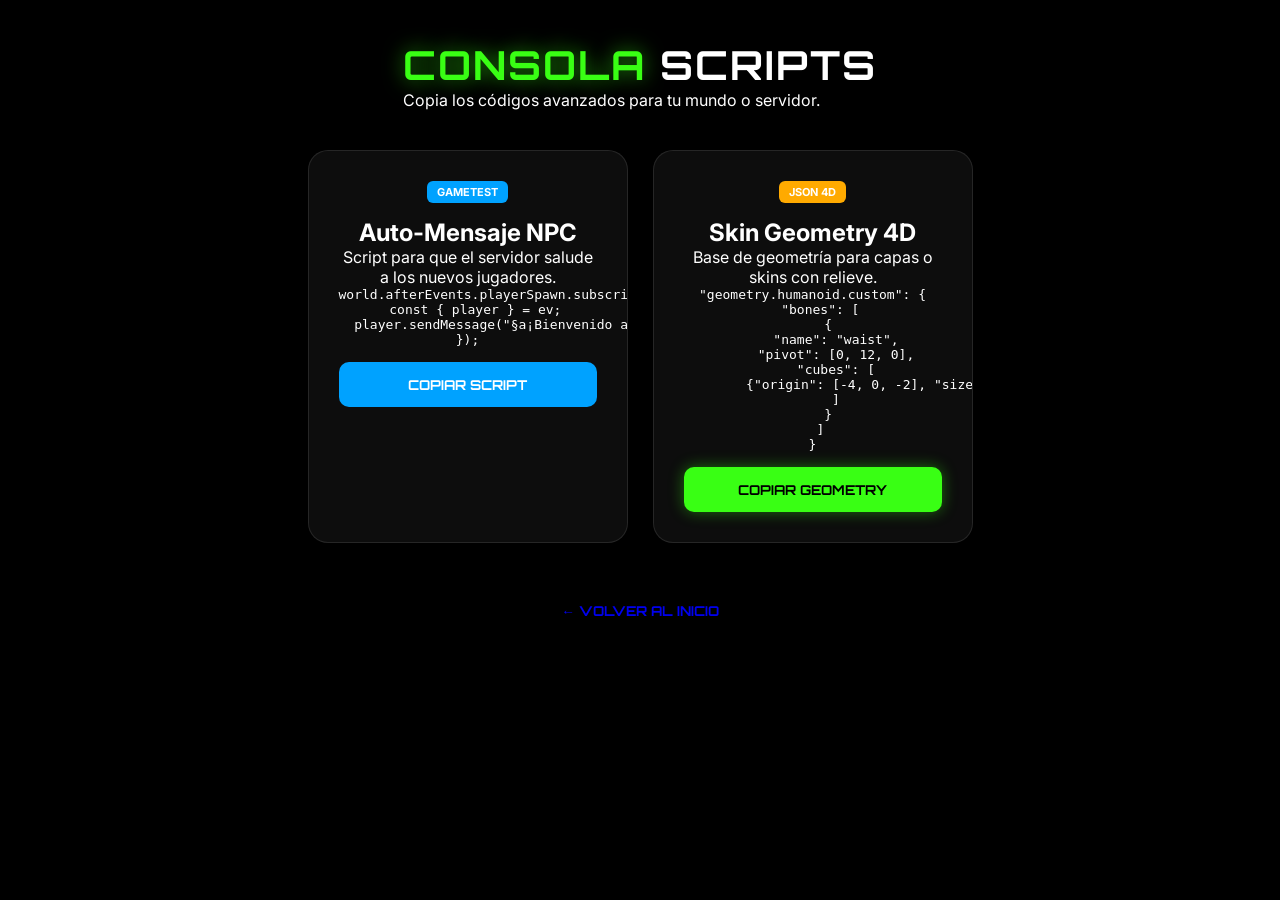
==== funciones.html @ 364c9b4d "Minecraft-advanced" ====
<!DOCTYPE html>
<html lang="es">
<head>
    <meta charset="UTF-8">
    <meta name="viewport" content="width=device-width, initial-scale=1.0">
    <title>Consola de Funciones | MC Advanced</title>
    <link rel="stylesheet" href="style.css">
</head>
<body>
    <div class="creeper-bg"></div>

    <header>
        <h1 class="neon-text">CONSOLA <span class="white">SCRIPTS</span></h1>
        <p>Copia los códigos avanzados para tu mundo o servidor.</p>
    </header>

    <main class="container">
        
        <section class="card">
            <div class="badge" style="background: #00a2ff;">GAMETEST</div>
            <h2>Auto-Mensaje NPC</h2>
            <p>Script para que el servidor salude a los nuevos jugadores.</p>
            <div class="code-box">
<pre id="code1">
world.afterEvents.playerSpawn.subscribe((ev) => {
  const { player } = ev;
  player.sendMessage("§a¡Bienvenido a MC Advanced!");
});
</pre>
            </div>
            <button class="btn btn-blue" onclick="copiarCodigo(document.getElementById('code1').innerText)">COPIAR SCRIPT</button>
        </section>

        <section class="card">
            <div class="badge" style="background: #ffaa00;">JSON 4D</div>
            <h2>Skin Geometry 4D</h2>
            <p>Base de geometría para capas o skins con relieve.</p>
            <div class="code-box">
<pre id="code2">
"geometry.humanoid.custom": {
  "bones": [
    {
      "name": "waist",
      "pivot": [0, 12, 0],
      "cubes": [
        {"origin": [-4, 0, -2], "size": [8, 12, 4], "uv": [16, 16]}
      ]
    }
  ]
}
</pre>
            </div>
            <button class="btn btn-green" onclick="copiarCodigo(document.getElementById('code2').innerText)">COPIAR GEOMETRY</button>
        </section>

        <div style="width: 100%; text-align: center; margin-top: 20px;">
            <a href="index.html" class="btn btn-dark" style="width: 200px; margin: 0 auto;">← VOLVER AL INICIO</a>
        </div>

    </main>

    <script src="script.js"></script>
</body>
</html>
---- style.css ----
/* Importar fuentes gamer y modernas */
@import url('https://fonts.googleapis.com/css2?family=Orbitron:wght@400;700&family=Inter:wght@300;400;700&display=swap');

/* Configuración General */
* { margin: 0; padding: 0; box-sizing: border-box; }

body {
    background-color: #000;
    color: #fff;
    font-family: 'Inter', sans-serif;
    display: flex;
    flex-direction: column;
    align-items: center;
    min-height: 100vh;
    overflow-x: hidden;
}

/* Fondo de Minecraft Épico */
.creeper-bg {
    position: fixed;
    top: 0;
    left: 0;
    width: 100%;
    height: 100%;
    /* Degradado oscuro para resaltar el contenido */
    background: linear-gradient(rgba(0,0,0,0.85), rgba(0,0,0,0.85)), 
                url('https://wallpaperaccess.com/full/1512411.jpg');
    background-size: cover;
    background-position: center;
    z-index: -1;
}

/* Textos Neón */
.neon-text {
    font-family: 'Orbitron', sans-serif;
    color: #39FF14;
    font-size: 2.5rem;
    text-shadow: 0 0 20px rgba(57, 255, 20, 0.6);
    margin-top: 40px;
    letter-spacing: 2px;
}
.white { color: #fff; text-shadow: none; }

.subtitle {
    font-size: 0.9rem;
    color: #888;
    margin-bottom: 20px;
    text-transform: uppercase;
    letter-spacing: 3px;
}

/* Contenedor de Tarjetas con Efecto Cristal */
.container {
    display: flex;
    gap: 25px;
    padding: 40px;
    flex-wrap: wrap;
    justify-content: center;
    max-width: 1200px;
}

.card {
    background: rgba(255, 255, 255, 0.05); /* Efecto cristal */
    backdrop-filter: blur(12px);
    -webkit-backdrop-filter: blur(12px);
    border: 1px solid rgba(255, 255, 255, 0.1);
    padding: 30px;
    border-radius: 20px;
    width: 320px;
    text-align: center;
    transition: all 0.4s cubic-bezier(0.175, 0.885, 0.32, 1.275);
    position: relative;
    overflow: hidden;
}

.card:hover {
    transform: translateY(-12px);
    border-color: #39FF14;
    box-shadow: 0 15px 30px rgba(57, 255, 20, 0.15);
}

/* Botones */
.btn {
    display: block;
    width: 100%;
    padding: 14px;
    margin-top: 15px;
    border-radius: 10px;
    text-decoration: none;
    font-weight: bold;
    font-family: 'Orbitron', sans-serif;
    font-size: 0.85rem;
    cursor: pointer;
    border: none;
    transition: 0.3s ease;
}

.btn-green { background: #39FF14; color: #000; box-shadow: 0 0 15px rgba(57, 255, 20, 0.4); }
.btn-blue { background: #00a2ff; color: #fff; }
.btn-cyan { background: #00f2ff; color: #000; }
.btn-outline { border: 2px solid rgba(255,255,255,0.2); color: #fff; background: transparent; }

.btn:hover { 
    filter: brightness(1.2); 
    transform: scale(1.03);
}

/* Badges y Detalles */
.badge {
    background: #ff4444;
    font-size: 11px;
    padding: 4px 10px;
    border-radius: 6px;
    width: fit-content;
    margin: 0 auto 15px;
    font-weight: bold;
}

.blue { background: #007bff; }

.card-icon {
    font-size: 2.5rem;
    margin-bottom: 15px;
    display: block;
}

/* Footer */
footer {
    margin-top: auto;
    padding: 30px;
    color: #555;
    font-size: 0.8rem;
}

/* Animación de pulso para el botón principal */
.pulse {
    animation: pulse-animation 2s infinite;
}

@keyframes pulse-animation {
    0% { box-shadow: 0 0 0 0 rgba(57, 255, 20, 0.5); }
    70% { box-shadow: 0 0 0 15px rgba(57, 255, 20, 0); }
    100% { box-shadow: 0 0 0 0 rgba(57, 255, 20, 0); }
}

/* Ajustes para Celulares */
@media (max-width: 600px) {
    .container { padding: 20px; }
    .card { width: 100%; }
    .neon-text { font-size: 1.8rem; }
}
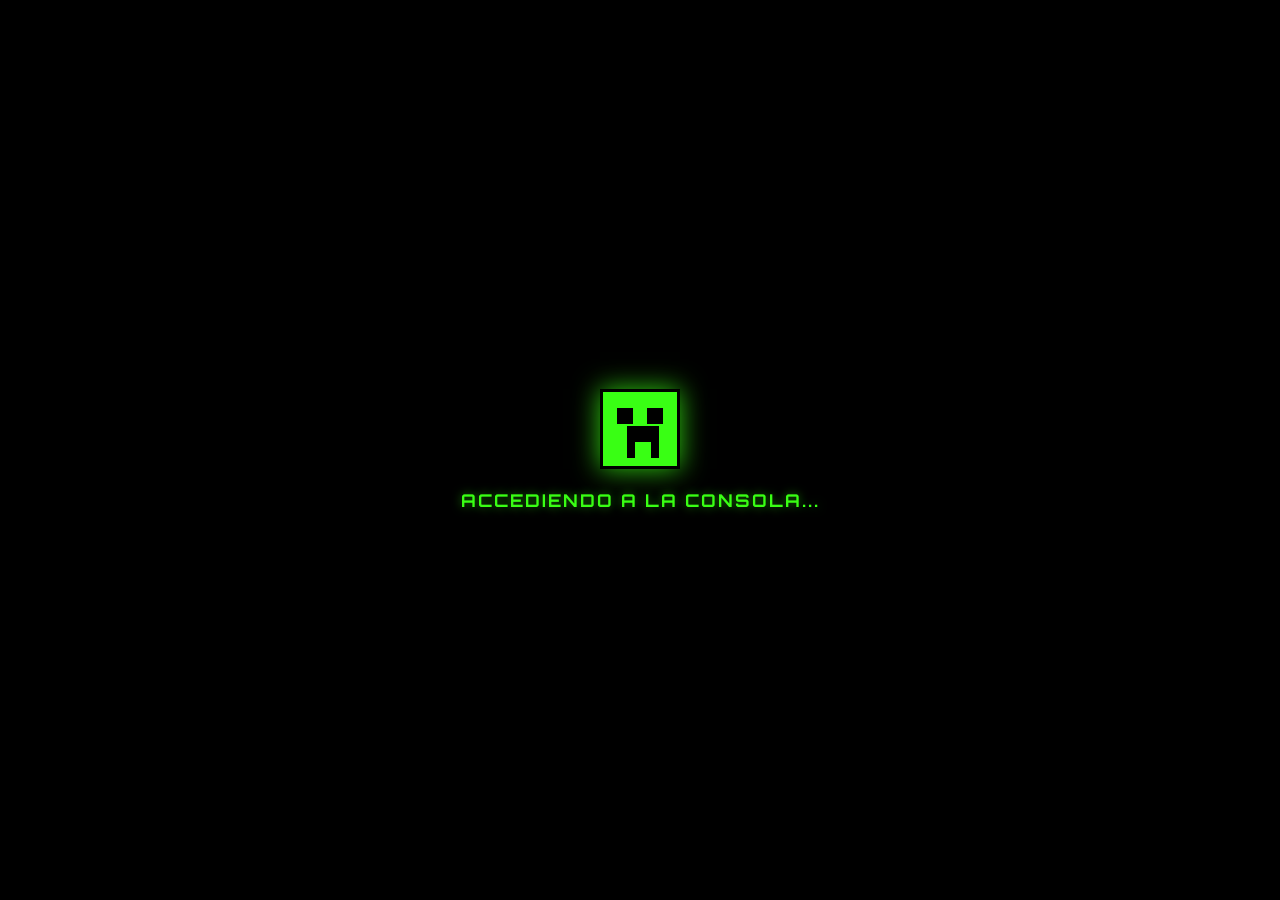
==== commit 796b6438: "Minecraft-advanced" ====
--- a/funciones.html
+++ b/funciones.html
@@ -5,23 +5,36 @@
     <meta name="viewport" content="width=device-width, initial-scale=1.0">
     <title>Consola de Funciones | MC Advanced</title>
     <link rel="stylesheet" href="style.css">
+    <link href="https://fonts.googleapis.com/css2?family=Orbitron:wght@400;700&family=Inter:wght@300;400;700&display=swap" rel="stylesheet">
 </head>
 <body>
+    <div id="loader">
+        <div class="creeper-head">
+            <div class="eye left"></div>
+            <div class="eye right"></div>
+            <div class="mouth"></div>
+        </div>
+        <h1 class="loader-text">ACCEDIENDO A LA CONSOLA...</h1>
+    </div>
+
     <div class="creeper-bg"></div>
 
     <header>
-        <h1 class="neon-text">CONSOLA <span class="white">SCRIPTS</span></h1>
-        <p>Copia los códigos avanzados para tu mundo o servidor.</p>
+        <div class="logo-container">
+            <h1 class="neon-text">CONSOLA <span class="white">SCRIPTS</span></h1>
+            <p class="subtitle">Base de datos avanzada para Desarrolladores</p>
+        </div>
     </header>
 
     <main class="container">
         
-        <section class="card">
-            <div class="badge" style="background: #00a2ff;">GAMETEST</div>
+        <section class="card glass-effect">
+            <div class="badge" style="background: #00a2ff; box-shadow: 0 0 10px #00a2ff;">GAMETEST</div>
+            <div class="card-icon">📜</div>
             <h2>Auto-Mensaje NPC</h2>
             <p>Script para que el servidor salude a los nuevos jugadores.</p>
-            <div class="code-box">
-<pre id="code1">
+            <div class="code-box" style="background: rgba(0,0,0,0.6); padding: 15px; border-radius: 10px; margin: 15px 0; border: 1px solid #00a2ff;">
+<pre id="code1" style="font-size: 0.8rem; color: #00f2ff; text-align: left; overflow-x: auto;">
 world.afterEvents.playerSpawn.subscribe((ev) => {
   const { player } = ev;
   player.sendMessage("§a¡Bienvenido a MC Advanced!");
@@ -31,12 +44,13 @@
             <button class="btn btn-blue" onclick="copiarCodigo(document.getElementById('code1').innerText)">COPIAR SCRIPT</button>
         </section>
 
-        <section class="card">
-            <div class="badge" style="background: #ffaa00;">JSON 4D</div>
+        <section class="card glass-effect">
+            <div class="badge" style="background: #ffaa00; box-shadow: 0 0 10px #ffaa00;">JSON 4D</div>
+            <div class="card-icon">💎</div>
             <h2>Skin Geometry 4D</h2>
             <p>Base de geometría para capas o skins con relieve.</p>
-            <div class="code-box">
-<pre id="code2">
+            <div class="code-box" style="background: rgba(0,0,0,0.6); padding: 15px; border-radius: 10px; margin: 15px 0; border: 1px solid #ffaa00;">
+<pre id="code2" style="font-size: 0.8rem; color: #ffaa00; text-align: left; overflow-x: auto;">
 "geometry.humanoid.custom": {
   "bones": [
     {
@@ -53,12 +67,16 @@
             <button class="btn btn-green" onclick="copiarCodigo(document.getElementById('code2').innerText)">COPIAR GEOMETRY</button>
         </section>
 
-        <div style="width: 100%; text-align: center; margin-top: 20px;">
-            <a href="index.html" class="btn btn-dark" style="width: 200px; margin: 0 auto;">← VOLVER AL INICIO</a>
+        <div style="width: 100%; text-align: center; margin-top: 30px; margin-bottom: 50px;">
+            <a href="index.html" class="btn btn-outline" style="max-width: 250px; margin: 0 auto; display: inline-block;">← VOLVER AL INICIO</a>
         </div>
 
     </main>
 
+    <footer style="text-align: center; padding: 20px; color: #555;">
+        <p>&copy; 2026 MC Advanced | Terminal de Scripts</p>
+    </footer>
+
     <script src="script.js"></script>
 </body>
 </html>
--- a/style.css
+++ b/style.css
@@ -1,8 +1,16 @@
+/* =========================================
+   MC ADVANCED - ESTILOS OFICIALES
+   ========================================= */
+
 /* Importar fuentes gamer y modernas */
 @import url('https://fonts.googleapis.com/css2?family=Orbitron:wght@400;700&family=Inter:wght@300;400;700&display=swap');
 
 /* Configuración General */
-* { margin: 0; padding: 0; box-sizing: border-box; }
+* { 
+    margin: 0; 
+    padding: 0; 
+    box-sizing: border-box; 
+}
 
 body {
     background-color: #000;
@@ -15,19 +23,65 @@
     overflow-x: hidden;
 }
 
-/* Fondo de Minecraft Épico */
+/* Fondo de Minecraft con desenfoque */
 .creeper-bg {
     position: fixed;
     top: 0;
     left: 0;
     width: 100%;
     height: 100%;
-    /* Degradado oscuro para resaltar el contenido */
     background: linear-gradient(rgba(0,0,0,0.85), rgba(0,0,0,0.85)), 
                 url('https://wallpaperaccess.com/full/1512411.jpg');
     background-size: cover;
     background-position: center;
     z-index: -1;
+}
+
+/* Pantalla de Carga (Intro) */
+#loader {
+    position: fixed;
+    top: 0;
+    left: 0;
+    width: 100%;
+    height: 100%;
+    background: #000;
+    display: flex;
+    flex-direction: column;
+    justify-content: center;
+    align-items: center;
+    z-index: 10000;
+    transition: opacity 0.8s ease;
+}
+
+.creeper-head {
+    width: 80px;
+    height: 80px;
+    background: #39FF14;
+    position: relative;
+    box-shadow: 0 0 25px rgba(57, 255, 20, 0.8);
+    margin-bottom: 20px;
+    border: 3px solid #000;
+}
+
+.eye { width: 16px; height: 16px; background: #000; position: absolute; top: 16px; }
+.left { left: 14px; }
+.right { right: 14px; }
+.mouth { 
+    width: 32px; 
+    height: 32px; 
+    background: #000; 
+    position: absolute; 
+    bottom: 8px; 
+    left: 24px; 
+    clip-path: polygon(0% 0%, 100% 0%, 100% 100%, 75% 100%, 75% 50%, 25% 50%, 25% 100%, 0% 100%);
+}
+
+.loader-text {
+    font-family: 'Orbitron', sans-serif;
+    color: #39FF14;
+    font-size: 1.1rem;
+    letter-spacing: 2px;
+    text-shadow: 0 0 10px rgba(57, 255, 20, 0.5);
 }
 
 /* Textos Neón */
@@ -38,6 +92,7 @@
     text-shadow: 0 0 20px rgba(57, 255, 20, 0.6);
     margin-top: 40px;
     letter-spacing: 2px;
+    text-align: center;
 }
 .white { color: #fff; text-shadow: none; }
 
@@ -47,9 +102,10 @@
     margin-bottom: 20px;
     text-transform: uppercase;
     letter-spacing: 3px;
+    text-align: center;
 }
 
-/* Contenedor de Tarjetas con Efecto Cristal */
+/* Tarjetas Estilo Cristal (Glassmorphism) */
 .container {
     display: flex;
     gap: 25px;
@@ -60,7 +116,7 @@
 }
 
 .card {
-    background: rgba(255, 255, 255, 0.05); /* Efecto cristal */
+    background: rgba(255, 255, 255, 0.05);
     backdrop-filter: blur(12px);
     -webkit-backdrop-filter: blur(12px);
     border: 1px solid rgba(255, 255, 255, 0.1);
@@ -68,84 +124,68 @@
     border-radius: 20px;
     width: 320px;
     text-align: center;
-    transition: all 0.4s cubic-bezier(0.175, 0.885, 0.32, 1.275);
-    position: relative;
-    overflow: hidden;
+    transition: 0.4s ease;
 }
 
 .card:hover {
-    transform: translateY(-12px);
+    transform: translateY(-10px);
     border-color: #39FF14;
-    box-shadow: 0 15px 30px rgba(57, 255, 20, 0.15);
+    box-shadow: 0 10px 30px rgba(57, 255, 20, 0.2);
 }
 
-/* Botones */
+/* Botones con estilo Minecraft */
 .btn {
     display: block;
     width: 100%;
     padding: 14px;
     margin-top: 15px;
-    border-radius: 10px;
+    border-radius: 8px;
     text-decoration: none;
     font-weight: bold;
     font-family: 'Orbitron', sans-serif;
-    font-size: 0.85rem;
+    font-size: 0.8rem;
     cursor: pointer;
     border: none;
-    transition: 0.3s ease;
+    transition: 0.3s;
 }
 
-.btn-green { background: #39FF14; color: #000; box-shadow: 0 0 15px rgba(57, 255, 20, 0.4); }
+.btn-green { background: #39FF14; color: #000; box-shadow: 0 4px 0 #28cc00; }
+.btn-green:active { transform: translateY(4px); box-shadow: none; }
+
 .btn-blue { background: #00a2ff; color: #fff; }
 .btn-cyan { background: #00f2ff; color: #000; }
 .btn-outline { border: 2px solid rgba(255,255,255,0.2); color: #fff; background: transparent; }
 
-.btn:hover { 
-    filter: brightness(1.2); 
-    transform: scale(1.03);
+/* Sección de Comentarios */
+.comment-section {
+    max-width: 450px;
+    margin-top: 20px;
+    border: 1px dashed #39FF14;
 }
 
-/* Badges y Detalles */
-.badge {
-    background: #ff4444;
-    font-size: 11px;
-    padding: 4px 10px;
-    border-radius: 6px;
-    width: fit-content;
-    margin: 0 auto 15px;
-    font-weight: bold;
+.comment-box textarea {
+    width: 100%;
+    height: 100px;
+    background: rgba(0, 0, 0, 0.5);
+    border: 1px solid rgba(255, 255, 255, 0.1);
+    border-radius: 10px;
+    padding: 10px;
+    color: #fff;
+    margin-top: 15px;
+    font-family: 'Inter', sans-serif;
+    resize: none;
 }
 
-.blue { background: #007bff; }
-
-.card-icon {
-    font-size: 2.5rem;
-    margin-bottom: 15px;
-    display: block;
-}
-
-/* Footer */
-footer {
-    margin-top: auto;
-    padding: 30px;
-    color: #555;
-    font-size: 0.8rem;
-}
-
-/* Animación de pulso para el botón principal */
-.pulse {
-    animation: pulse-animation 2s infinite;
-}
-
+/* Animaciones */
+.pulse { animation: pulse-animation 2s infinite; }
 @keyframes pulse-animation {
-    0% { box-shadow: 0 0 0 0 rgba(57, 255, 20, 0.5); }
+    0% { box-shadow: 0 0 0 0 rgba(57, 255, 20, 0.6); }
     70% { box-shadow: 0 0 0 15px rgba(57, 255, 20, 0); }
     100% { box-shadow: 0 0 0 0 rgba(57, 255, 20, 0); }
 }
 
-/* Ajustes para Celulares */
+/* Adaptación para celulares */
 @media (max-width: 600px) {
-    .container { padding: 20px; }
-    .card { width: 100%; }
     .neon-text { font-size: 1.8rem; }
+    .card { width: 90%; }
 }
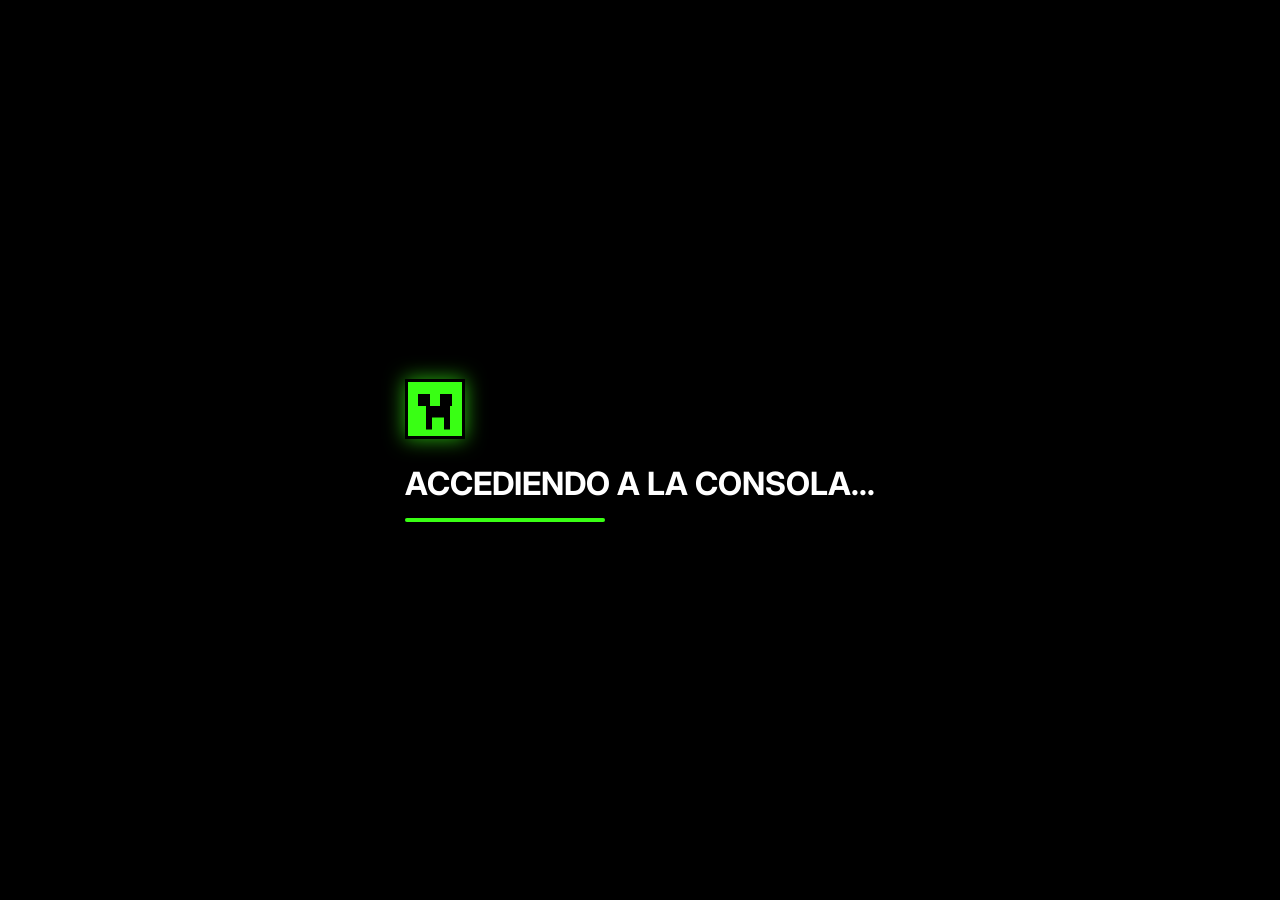
==== commit a5786dba: "Minecraft-advanced" ====
--- a/funciones.html
+++ b/funciones.html
@@ -3,18 +3,21 @@
 <head>
     <meta charset="UTF-8">
     <meta name="viewport" content="width=device-width, initial-scale=1.0">
-    <title>Consola de Funciones | MC Advanced</title>
+    <title>Consola de Scripts | MC Advanced</title>
     <link rel="stylesheet" href="style.css">
     <link href="https://fonts.googleapis.com/css2?family=Orbitron:wght@400;700&family=Inter:wght@300;400;700&display=swap" rel="stylesheet">
 </head>
 <body>
     <div id="loader">
-        <div class="creeper-head">
-            <div class="eye left"></div>
-            <div class="eye right"></div>
-            <div class="mouth"></div>
+        <div class="creeper-container">
+            <div class="creeper-head">
+                <div class="eye left"></div>
+                <div class="eye right"></div>
+                <div class="mouth"></div>
+            </div>
+            <h1 class="loader-text">ACCEDIENDO A LA CONSOLA...</h1>
+            <div class="load-bar"><div class="progress"></div></div>
         </div>
-        <h1 class="loader-text">ACCEDIENDO A LA CONSOLA...</h1>
     </div>
 
     <div class="creeper-bg"></div>
@@ -22,7 +25,10 @@
     <header>
         <div class="logo-container">
             <h1 class="neon-text">CONSOLA <span class="white">SCRIPTS</span></h1>
-            <p class="subtitle">Base de datos avanzada para Desarrolladores</p>
+            <p class="subtitle">Base de datos técnica v1.26.10.4</p>
+            <div class="status-bar">
+                <span class="status-dot"></span> MODO DESARROLLADOR ACTIVO
+            </div>
         </div>
     </header>
 
@@ -33,8 +39,8 @@
             <div class="card-icon">📜</div>
             <h2>Auto-Mensaje NPC</h2>
             <p>Script para que el servidor salude a los nuevos jugadores.</p>
-            <div class="code-box" style="background: rgba(0,0,0,0.6); padding: 15px; border-radius: 10px; margin: 15px 0; border: 1px solid #00a2ff;">
-<pre id="code1" style="font-size: 0.8rem; color: #00f2ff; text-align: left; overflow-x: auto;">
+            <div class="code-box">
+<pre id="code1">
 world.afterEvents.playerSpawn.subscribe((ev) => {
   const { player } = ev;
   player.sendMessage("§a¡Bienvenido a MC Advanced!");
@@ -49,8 +55,8 @@
             <div class="card-icon">💎</div>
             <h2>Skin Geometry 4D</h2>
             <p>Base de geometría para capas o skins con relieve.</p>
-            <div class="code-box" style="background: rgba(0,0,0,0.6); padding: 15px; border-radius: 10px; margin: 15px 0; border: 1px solid #ffaa00;">
-<pre id="code2" style="font-size: 0.8rem; color: #ffaa00; text-align: left; overflow-x: auto;">
+            <div class="code-box">
+<pre id="code2">
 "geometry.humanoid.custom": {
   "bones": [
     {
@@ -67,14 +73,27 @@
             <button class="btn btn-green" onclick="copiarCodigo(document.getElementById('code2').innerText)">COPIAR GEOMETRY</button>
         </section>
 
-        <div style="width: 100%; text-align: center; margin-top: 30px; margin-bottom: 50px;">
+        <section class="card glass-effect">
+            <div class="badge" style="background: #39FF14; color: #000;">PERFORMANCE</div>
+            <div class="card-icon">⚡</div>
+            <h2>Clear Lag Básico</h2>
+            <p>Comando para limpiar entidades sueltas y reducir el lag.</p>
+            <div class="code-box">
+<pre id="code3">
+/kill @e[type=item]
+</pre>
+            </div>
+            <button class="btn btn-cyan" onclick="copiarCodigo(document.getElementById('code3').innerText)">COPIAR COMANDO</button>
+        </section>
+
+        <div style="grid-column: 1 / -1; text-align: center; margin: 40px 0;">
             <a href="index.html" class="btn btn-outline" style="max-width: 250px; margin: 0 auto; display: inline-block;">← VOLVER AL INICIO</a>
         </div>
 
     </main>
 
-    <footer style="text-align: center; padding: 20px; color: #555;">
-        <p>&copy; 2026 MC Advanced | Terminal de Scripts</p>
+    <footer>
+        <p>&copy; 2026 MC Advanced | <span class="white">Terminal de Desarrollo</span></p>
     </footer>
 
     <script src="script.js"></script>
--- a/style.css
+++ b/style.css
@@ -1,8 +1,7 @@
 /* =========================================
-   MC ADVANCED - ESTILOS OFICIALES
+   MC ADVANCED - ESTILOS PRO (v2.0)
    ========================================= */
 
-/* Importar fuentes gamer y modernas */
 @import url('https://fonts.googleapis.com/css2?family=Orbitron:wght@400;700&family=Inter:wght@300;400;700&display=swap');
 
 /* Configuración General */
@@ -23,123 +22,132 @@
     overflow-x: hidden;
 }
 
-/* Fondo de Minecraft con desenfoque */
+/* Fondo con Parallax */
 .creeper-bg {
     position: fixed;
     top: 0;
     left: 0;
     width: 100%;
     height: 100%;
-    background: linear-gradient(rgba(0,0,0,0.85), rgba(0,0,0,0.85)), 
+    background: linear-gradient(rgba(0,0,0,0.85), rgba(0,0,0,0.9)), 
                 url('https://wallpaperaccess.com/full/1512411.jpg');
     background-size: cover;
     background-position: center;
     z-index: -1;
 }
 
-/* Pantalla de Carga (Intro) */
+/* --- PANTALLA DE CARGA PRO --- */
 #loader {
     position: fixed;
     top: 0;
     left: 0;
-    width: 100%;
-    height: 100%;
+    width: 100vw;
+    height: 100vh;
     background: #000;
     display: flex;
     flex-direction: column;
     justify-content: center;
     align-items: center;
     z-index: 10000;
-    transition: opacity 0.8s ease;
+    transition: opacity 1s cubic-bezier(0.4, 0, 0.2, 1);
 }
 
 .creeper-head {
-    width: 80px;
-    height: 80px;
+    width: 60px;
+    height: 60px;
     background: #39FF14;
     position: relative;
-    box-shadow: 0 0 25px rgba(57, 255, 20, 0.8);
-    margin-bottom: 20px;
+    box-shadow: 0 0 20px rgba(57, 255, 20, 0.7);
+    margin-bottom: 25px;
     border: 3px solid #000;
-}
-
-.eye { width: 16px; height: 16px; background: #000; position: absolute; top: 16px; }
-.left { left: 14px; }
-.right { right: 14px; }
+    animation: pulse 2s infinite ease-in-out;
+}
+
+.eye { width: 12px; height: 12px; background: #000; position: absolute; top: 12px; }
+.left { left: 10px; }
+.right { right: 10px; }
 .mouth { 
-    width: 32px; 
-    height: 32px; 
+    width: 24px; 
+    height: 24px; 
     background: #000; 
     position: absolute; 
-    bottom: 8px; 
-    left: 24px; 
+    bottom: 6px; 
+    left: 18px; 
     clip-path: polygon(0% 0%, 100% 0%, 100% 100%, 75% 100%, 75% 50%, 25% 50%, 25% 100%, 0% 100%);
 }
 
-.loader-text {
-    font-family: 'Orbitron', sans-serif;
-    color: #39FF14;
-    font-size: 1.1rem;
-    letter-spacing: 2px;
-    text-shadow: 0 0 10px rgba(57, 255, 20, 0.5);
-}
-
-/* Textos Neón */
+.load-bar {
+    width: 200px;
+    height: 4px;
+    background: rgba(255,255,255,0.1);
+    border-radius: 10px;
+    overflow: hidden;
+    margin-top: 15px;
+}
+
+.progress {
+    width: 0%;
+    height: 100%;
+    background: #39FF14;
+    box-shadow: 0 0 10px #39FF14;
+    transition: width 2.5s ease-in-out;
+}
+
+/* --- DISEÑO DE CONTENIDO --- */
+.container {
+    display: grid;
+    grid-template-columns: repeat(auto-fit, minmax(320px, 1fr));
+    gap: 25px;
+    padding: 40px 20px;
+    max-width: 1300px;
+    width: 100%;
+}
+
+.card {
+    background: rgba(255, 255, 255, 0.04);
+    backdrop-filter: blur(15px);
+    -webkit-backdrop-filter: blur(15px);
+    border: 1px solid rgba(255, 255, 255, 0.08);
+    padding: 25px;
+    border-radius: 20px;
+    text-align: center;
+    transition: 0.4s cubic-bezier(0.175, 0.885, 0.32, 1.275);
+    display: flex;
+    flex-direction: column;
+    justify-content: space-between;
+}
+
+.card:hover {
+    transform: translateY(-8px);
+    border-color: #39FF14;
+    background: rgba(255, 255, 255, 0.07);
+}
+
+/* Textos */
 .neon-text {
     font-family: 'Orbitron', sans-serif;
     color: #39FF14;
     font-size: 2.5rem;
-    text-shadow: 0 0 20px rgba(57, 255, 20, 0.6);
-    margin-top: 40px;
-    letter-spacing: 2px;
-    text-align: center;
-}
-.white { color: #fff; text-shadow: none; }
-
-.subtitle {
-    font-size: 0.9rem;
-    color: #888;
-    margin-bottom: 20px;
-    text-transform: uppercase;
+    text-shadow: 0 0 20px rgba(57, 255, 20, 0.5);
+    margin-top: 30px;
     letter-spacing: 3px;
-    text-align: center;
-}
-
-/* Tarjetas Estilo Cristal (Glassmorphism) */
-.container {
-    display: flex;
-    gap: 25px;
-    padding: 40px;
-    flex-wrap: wrap;
-    justify-content: center;
-    max-width: 1200px;
-}
-
-.card {
-    background: rgba(255, 255, 255, 0.05);
-    backdrop-filter: blur(12px);
-    -webkit-backdrop-filter: blur(12px);
-    border: 1px solid rgba(255, 255, 255, 0.1);
-    padding: 30px;
+}
+
+.status-bar {
+    font-size: 0.7rem;
+    color: #39FF14;
+    background: rgba(57, 255, 20, 0.1);
+    padding: 5px 12px;
     border-radius: 20px;
-    width: 320px;
-    text-align: center;
-    transition: 0.4s ease;
-}
-
-.card:hover {
-    transform: translateY(-10px);
-    border-color: #39FF14;
-    box-shadow: 0 10px 30px rgba(57, 255, 20, 0.2);
-}
-
-/* Botones con estilo Minecraft */
+    display: inline-block;
+    margin-top: 10px;
+    font-weight: bold;
+}
+
+/* Botones */
 .btn {
-    display: block;
-    width: 100%;
-    padding: 14px;
-    margin-top: 15px;
-    border-radius: 8px;
+    padding: 12px;
+    border-radius: 10px;
     text-decoration: none;
     font-weight: bold;
     font-family: 'Orbitron', sans-serif;
@@ -147,45 +155,64 @@
     cursor: pointer;
     border: none;
     transition: 0.3s;
-}
-
-.btn-green { background: #39FF14; color: #000; box-shadow: 0 4px 0 #28cc00; }
-.btn-green:active { transform: translateY(4px); box-shadow: none; }
-
+    margin-top: 10px;
+}
+
+.btn-green { background: #39FF14; color: #000; box-shadow: 0 4px 15px rgba(57, 255, 20, 0.3); }
 .btn-blue { background: #00a2ff; color: #fff; }
-.btn-cyan { background: #00f2ff; color: #000; }
-.btn-outline { border: 2px solid rgba(255,255,255,0.2); color: #fff; background: transparent; }
-
-/* Sección de Comentarios */
-.comment-section {
-    max-width: 450px;
-    margin-top: 20px;
-    border: 1px dashed #39FF14;
-}
-
-.comment-box textarea {
+.btn-outline { border: 1px solid rgba(255,255,255,0.2); color: #fff; background: transparent; }
+.btn:hover { filter: brightness(1.2); transform: scale(1.02); }
+
+/* --- SECCIÓN COMUNIDAD --- */
+.comments-display {
+    background: rgba(0,0,0,0.3);
+    border-radius: 12px;
+    height: 200px;
+    overflow-y: auto;
+    margin: 15px 0;
+    padding: 10px;
+    text-align: left;
+}
+
+.comment-item {
+    background: rgba(255,255,255,0.05);
+    padding: 10px;
+    border-radius: 8px;
+    margin-bottom: 10px;
+    border-left: 3px solid #39FF14;
+}
+
+.comment-user { font-weight: bold; color: #39FF14; font-size: 0.8rem; margin-bottom: 3px; }
+.comment-text { font-size: 0.85rem; color: #ddd; }
+
+.comment-input-area textarea {
     width: 100%;
-    height: 100px;
-    background: rgba(0, 0, 0, 0.5);
-    border: 1px solid rgba(255, 255, 255, 0.1);
+    background: rgba(255,255,255,0.05);
+    border: 1px solid rgba(255,255,255,0.1);
     border-radius: 10px;
     padding: 10px;
     color: #fff;
-    margin-top: 15px;
-    font-family: 'Inter', sans-serif;
     resize: none;
+    height: 60px;
 }
 
 /* Animaciones */
+@keyframes pulse {
+    0%, 100% { transform: scale(1); opacity: 0.8; }
+    50% { transform: scale(1.1); opacity: 1; }
+}
+
 .pulse { animation: pulse-animation 2s infinite; }
 @keyframes pulse-animation {
-    0% { box-shadow: 0 0 0 0 rgba(57, 255, 20, 0.6); }
-    70% { box-shadow: 0 0 0 15px rgba(57, 255, 20, 0); }
+    0% { box-shadow: 0 0 0 0 rgba(57, 255, 20, 0.4); }
+    70% { box-shadow: 0 0 0 10px rgba(57, 255, 20, 0); }
     100% { box-shadow: 0 0 0 0 rgba(57, 255, 20, 0); }
 }
 
-/* Adaptación para celulares */
+/* Responsivo para Celulares */
 @media (max-width: 600px) {
     .neon-text { font-size: 1.8rem; }
-    .card { width: 90%; }
-}
+    .container { padding: 20px 10px; }
+    .card { padding: 20px; }
+    .creeper-head { width: 50px; height: 50px; }
+}
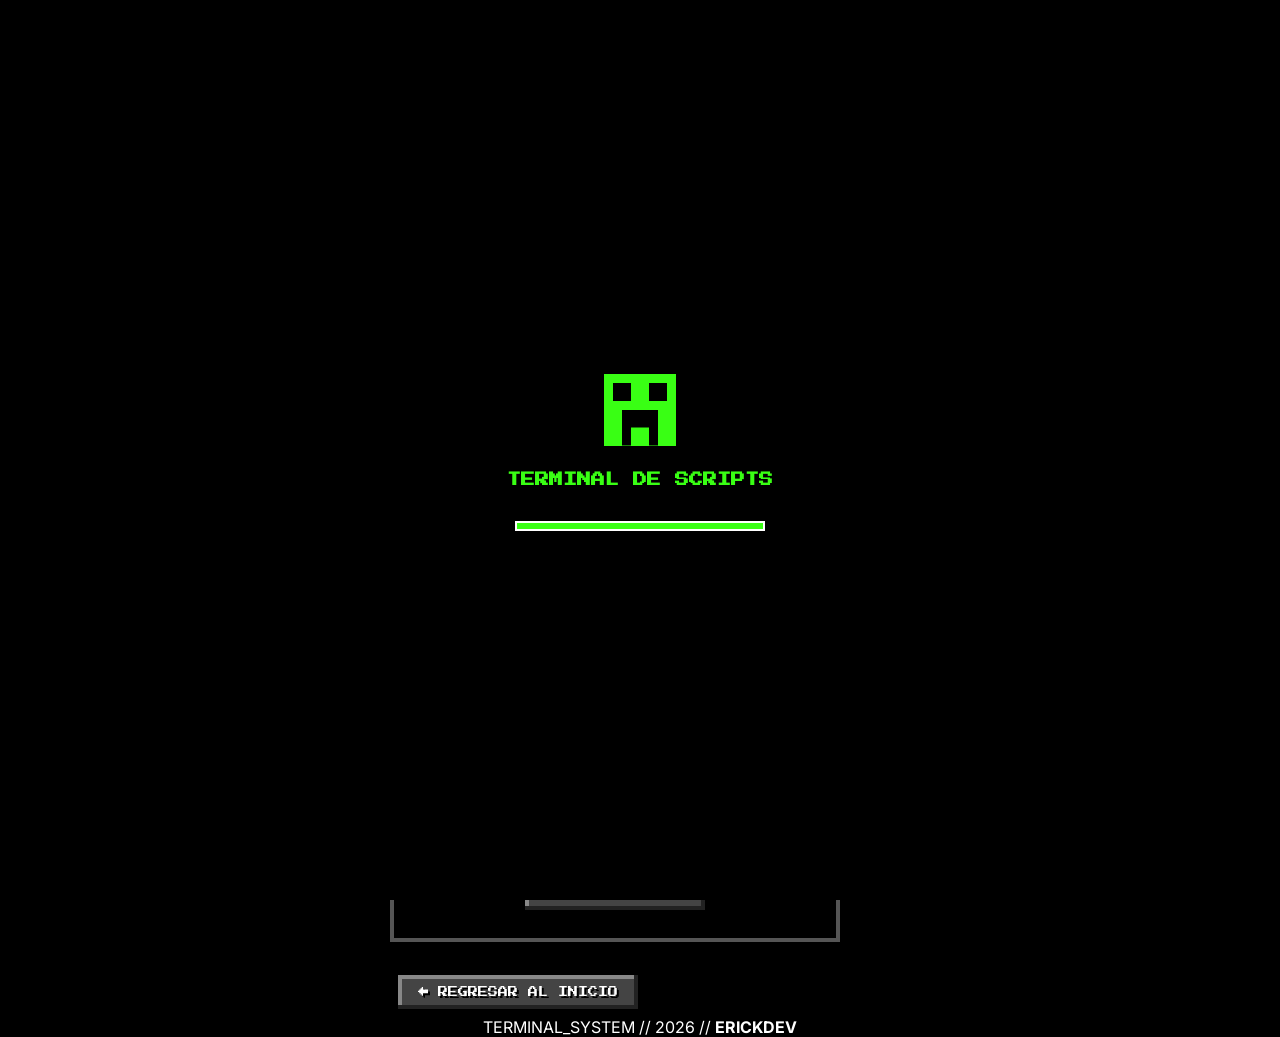
==== commit 629cb516: "Add files via upload" ====
--- a/funciones.html
+++ b/funciones.html
@@ -5,59 +5,62 @@
     <meta name="viewport" content="width=device-width, initial-scale=1.0">
     <title>Consola de Scripts | MC Advanced</title>
     <link rel="stylesheet" href="style.css">
-    <link href="https://fonts.googleapis.com/css2?family=Orbitron:wght@400;700&family=Inter:wght@300;400;700&display=swap" rel="stylesheet">
+    <link href="https://fonts.googleapis.com/css2?family=Orbitron:wght@400;700&family=Press+Start+2P&family=Fira+Code:wght@400;500&display=swap" rel="stylesheet">
 </head>
 <body>
     <div id="loader">
-        <div class="creeper-container">
-            <div class="creeper-head">
-                <div class="eye left"></div>
-                <div class="eye right"></div>
-                <div class="mouth"></div>
-            </div>
-            <h1 class="loader-text">ACCEDIENDO A LA CONSOLA...</h1>
-            <div class="load-bar"><div class="progress"></div></div>
+        <div class="creeper-face-pixel">
+            <div class="pixel-eye"></div>
+            <div class="pixel-eye"></div>
+            <div class="pixel-mouth"></div>
         </div>
+        <h2 class="mc-font">TERMINAL DE SCRIPTS</h2>
+        <div class="loading-bar-mc"><div class="fill"></div></div>
     </div>
 
-    <div class="creeper-bg"></div>
+    <div class="mc-dirt-bg"></div>
 
-    <header>
+    <header class="main-header">
         <div class="logo-container">
-            <h1 class="neon-text">CONSOLA <span class="white">SCRIPTS</span></h1>
-            <p class="subtitle">Base de datos técnica v1.26.10.4</p>
-            <div class="status-bar">
-                <span class="status-dot"></span> MODO DESARROLLADOR ACTIVO
-            </div>
+            <h1 class="neon-text-pro">CONSOLA <span class="edition">TÉCNICA</span></h1>
+            <div class="version-badge">MODO DESARROLLADOR v1.26.10.4</div>
         </div>
     </header>
 
-    <main class="container">
+    <main class="mc-menu-container">
         
-        <section class="card glass-effect">
-            <div class="badge" style="background: #00a2ff; box-shadow: 0 0 10px #00a2ff;">GAMETEST</div>
-            <div class="card-icon">📜</div>
-            <h2>Auto-Mensaje NPC</h2>
-            <p>Script para que el servidor salude a los nuevos jugadores.</p>
-            <div class="code-box">
-<pre id="code1">
-world.afterEvents.playerSpawn.subscribe((ev) => {
+        <section class="mc-card-pro">
+            <div class="card-header-mc">
+                <span class="dot red"></span>
+                <span class="dot yellow"></span>
+                <span class="dot green"></span>
+                <span class="mc-label">GAMETEST.JS</span>
+            </div>
+            <div class="mc-info">
+                <h2 class="mc-font">Auto-Mensaje NPC</h2>
+                <p>Script para que el servidor salude a los nuevos jugadores.</p>
+                <div class="code-terminal-mc">
+                    <pre id="code1"><code>world.afterEvents.playerSpawn.subscribe((ev) => {
   const { player } = ev;
   player.sendMessage("§a¡Bienvenido a MC Advanced!");
-});
-</pre>
+});</code></pre>
+                </div>
+                <button class="mc-btn mc-btn-blue" onclick="copiarCodigo(document.getElementById('code1').innerText)">COPIAR SCRIPT</button>
             </div>
-            <button class="btn btn-blue" onclick="copiarCodigo(document.getElementById('code1').innerText)">COPIAR SCRIPT</button>
         </section>
 
-        <section class="card glass-effect">
-            <div class="badge" style="background: #ffaa00; box-shadow: 0 0 10px #ffaa00;">JSON 4D</div>
-            <div class="card-icon">💎</div>
-            <h2>Skin Geometry 4D</h2>
-            <p>Base de geometría para capas o skins con relieve.</p>
-            <div class="code-box">
-<pre id="code2">
-"geometry.humanoid.custom": {
+        <section class="mc-card-pro">
+            <div class="card-header-mc">
+                <span class="dot red"></span>
+                <span class="dot yellow"></span>
+                <span class="dot green"></span>
+                <span class="mc-label">GEOMETRY.JSON</span>
+            </div>
+            <div class="mc-info">
+                <h2 class="mc-font">Skin Geometry 4D</h2>
+                <p>Base de geometría para capas o skins con relieve.</p>
+                <div class="code-terminal-mc">
+                    <pre id="code2"><code>"geometry.humanoid.custom": {
   "bones": [
     {
       "name": "waist",
@@ -67,33 +70,37 @@
       ]
     }
   ]
-}
-</pre>
+}</code></pre>
+                </div>
+                <button class="mc-btn mc-btn-green" onclick="copiarCodigo(document.getElementById('code2').innerText)">COPIAR GEOMETRY</button>
             </div>
-            <button class="btn btn-green" onclick="copiarCodigo(document.getElementById('code2').innerText)">COPIAR GEOMETRY</button>
         </section>
 
-        <section class="card glass-effect">
-            <div class="badge" style="background: #39FF14; color: #000;">PERFORMANCE</div>
-            <div class="card-icon">⚡</div>
-            <h2>Clear Lag Básico</h2>
-            <p>Comando para limpiar entidades sueltas y reducir el lag.</p>
-            <div class="code-box">
-<pre id="code3">
-/kill @e[type=item]
-</pre>
+        <section class="mc-card-pro">
+            <div class="card-header-mc">
+                <span class="dot red"></span>
+                <span class="dot yellow"></span>
+                <span class="dot green"></span>
+                <span class="mc-label">COMMAND.MC</span>
             </div>
-            <button class="btn btn-cyan" onclick="copiarCodigo(document.getElementById('code3').innerText)">COPIAR COMANDO</button>
+            <div class="mc-info">
+                <h2 class="mc-font">Clear Lag Básico</h2>
+                <p>Comando para limpiar entidades sueltas y reducir el lag.</p>
+                <div class="code-terminal-mc">
+                    <pre id="code3"><code>/kill @e[type=item]</code></pre>
+                </div>
+                <button class="mc-btn mc-btn-gray" onclick="copiarCodigo(document.getElementById('code3').innerText)">COPIAR COMANDO</button>
+            </div>
         </section>
 
-        <div style="grid-column: 1 / -1; text-align: center; margin: 40px 0;">
-            <a href="index.html" class="btn btn-outline" style="max-width: 250px; margin: 0 auto; display: inline-block;">← VOLVER AL INICIO</a>
+        <div class="back-area">
+            <a href="index.html" class="mc-btn mc-btn-gray">← REGRESAR AL INICIO</a>
         </div>
 
     </main>
 
-    <footer>
-        <p>&copy; 2026 MC Advanced | <span class="white">Terminal de Desarrollo</span></p>
+    <footer class="mc-footer">
+        <p>TERMINAL_SYSTEM // 2026 // <strong>ERICKDEV</strong></p>
     </footer>
 
     <script src="script.js"></script>
--- a/style.css
+++ b/style.css
@@ -1,14 +1,15 @@
 /* =========================================
-   MC ADVANCED - ESTILOS PRO (v2.0)
+   MC ADVANCED - ESTILO SUPREMO MINECRAFT
    ========================================= */
 
-@import url('https://fonts.googleapis.com/css2?family=Orbitron:wght@400;700&family=Inter:wght@300;400;700&display=swap');
+@import url('https://fonts.googleapis.com/css2?family=Orbitron:wght@400;700&family=Press+Start+2P&family=Inter:wght@300;400;700&display=swap');
 
 /* Configuración General */
 * { 
     margin: 0; 
     padding: 0; 
     box-sizing: border-box; 
+    image-rendering: pixelated; /* Hace que todo se vea más retro/Minecraft */
 }
 
 body {
@@ -22,197 +23,146 @@
     overflow-x: hidden;
 }
 
-/* Fondo con Parallax */
-.creeper-bg {
+/* Fondo de Tierra de Minecraft */
+.mc-dirt-bg {
     position: fixed;
-    top: 0;
-    left: 0;
-    width: 100%;
-    height: 100%;
-    background: linear-gradient(rgba(0,0,0,0.85), rgba(0,0,0,0.9)), 
-                url('https://wallpaperaccess.com/full/1512411.jpg');
-    background-size: cover;
-    background-position: center;
+    top: 0; left: 0; width: 100%; height: 100%;
+    background: linear-gradient(rgba(0,0,0,0.8), rgba(0,0,0,0.9)), 
+                url('https://www.minecraft.net/etc.clientlibs/minecraft/clientlibs/main/resources/img/dirt.png');
+    background-size: 64px;
     z-index: -1;
 }
 
-/* --- PANTALLA DE CARGA PRO --- */
+/* --- PANTALLA DE CARGA (MOJANG STYLE) --- */
 #loader {
     position: fixed;
-    top: 0;
-    left: 0;
-    width: 100vw;
-    height: 100vh;
+    top: 0; left: 0; width: 100vw; height: 100vh;
     background: #000;
     display: flex;
     flex-direction: column;
     justify-content: center;
     align-items: center;
     z-index: 10000;
-    transition: opacity 1s cubic-bezier(0.4, 0, 0.2, 1);
+    transition: opacity 0.8s ease;
 }
 
-.creeper-head {
-    width: 60px;
-    height: 60px;
+.creeper-face-pixel {
+    width: 80px;
+    height: 80px;
     background: #39FF14;
-    position: relative;
-    box-shadow: 0 0 20px rgba(57, 255, 20, 0.7);
-    margin-bottom: 25px;
-    border: 3px solid #000;
-    animation: pulse 2s infinite ease-in-out;
+    display: grid;
+    grid-template-columns: repeat(8, 1fr);
+    grid-template-rows: repeat(8, 1fr);
+    border: 4px solid #000;
+    margin-bottom: 20px;
 }
 
-.eye { width: 12px; height: 12px; background: #000; position: absolute; top: 12px; }
-.left { left: 10px; }
-.right { right: 10px; }
-.mouth { 
-    width: 24px; 
-    height: 24px; 
-    background: #000; 
-    position: absolute; 
-    bottom: 6px; 
-    left: 18px; 
-    clip-path: polygon(0% 0%, 100% 0%, 100% 100%, 75% 100%, 75% 50%, 25% 50%, 25% 100%, 0% 100%);
+.pixel-eye { background: #000; grid-area: 2 / 2 / 4 / 4; }
+.pixel-eye:nth-child(2) { grid-area: 2 / 6 / 4 / 8; }
+.pixel-mouth { background: #000; grid-area: 5 / 3 / 9 / 7; clip-path: polygon(0 0, 100% 0, 100% 100%, 75% 100%, 75% 50%, 25% 50%, 25% 100%, 0 100%); }
+
+.loading-bar-mc {
+    width: 250px;
+    height: 10px;
+    background: #333;
+    border: 2px solid #fff;
+    margin-top: 20px;
 }
 
-.load-bar {
-    width: 200px;
-    height: 4px;
-    background: rgba(255,255,255,0.1);
-    border-radius: 10px;
-    overflow: hidden;
-    margin-top: 15px;
-}
-
-.progress {
+.fill {
     width: 0%;
     height: 100%;
     background: #39FF14;
-    box-shadow: 0 0 10px #39FF14;
-    transition: width 2.5s ease-in-out;
+    transition: width 3s linear;
 }
 
-/* --- DISEÑO DE CONTENIDO --- */
-.container {
-    display: grid;
-    grid-template-columns: repeat(auto-fit, minmax(320px, 1fr));
-    gap: 25px;
-    padding: 40px 20px;
-    max-width: 1300px;
-    width: 100%;
+/* --- BOTONES ESTILO MINECRAFT (CUADRADOS) --- */
+.mc-btn {
+    display: inline-block;
+    background: #666;
+    border: 3px solid #000;
+    box-shadow: inset -4px -4px 0px #333, inset 4px 4px 0px #aaa;
+    color: white;
+    padding: 12px 20px;
+    text-shadow: 2px 2px #000;
+    font-family: 'Press Start 2P', cursive;
+    font-size: 10px;
+    cursor: pointer;
+    text-decoration: none;
+    text-align: center;
+    transition: 0.1s;
+    margin: 5px;
 }
 
-.card {
-    background: rgba(255, 255, 255, 0.04);
-    backdrop-filter: blur(15px);
-    -webkit-backdrop-filter: blur(15px);
-    border: 1px solid rgba(255, 255, 255, 0.08);
-    padding: 25px;
-    border-radius: 20px;
+.mc-btn:hover { background: #777; border-color: #fff; }
+.mc-btn:active { box-shadow: inset 4px 4px 0px #333, inset -4px -4px 0px #aaa; transform: translateY(2px); }
+
+.mc-btn-green { background: #3fa027; box-shadow: inset -4px -4px 0px #2a6b1a, inset 4px 4px 0px #6fd155; }
+.mc-btn-blue { background: #00a2ff; box-shadow: inset -4px -4px 0px #0070b3, inset 4px 4px 0px #5ecbff; }
+.mc-btn-gray { background: #444; box-shadow: inset -4px -4px 0px #222, inset 4px 4px 0px #888; }
+
+/* --- TARJETAS TIPO MENÚ --- */
+.mc-card-pro {
+    background: rgba(0, 0, 0, 0.6);
+    border: 4px solid #555;
+    padding: 20px;
+    border-radius: 0; /* Minecraft es cuadrado */
+    margin-bottom: 25px;
+    max-width: 500px;
+    width: 90%;
     text-align: center;
-    transition: 0.4s cubic-bezier(0.175, 0.885, 0.32, 1.275);
-    display: flex;
-    flex-direction: column;
-    justify-content: space-between;
 }
 
-.card:hover {
-    transform: translateY(-8px);
-    border-color: #39FF14;
-    background: rgba(255, 255, 255, 0.07);
+.mc-thumb {
+    width: 100%;
+    border: 3px solid #555;
+    margin-bottom: 15px;
 }
 
-/* Textos */
-.neon-text {
+.mc-font {
+    font-family: 'Press Start 2P', cursive;
+    font-size: 14px;
+    color: #39FF14;
+    margin-bottom: 10px;
+    line-height: 1.5;
+}
+
+/* --- CHAT DE COMUNIDAD --- */
+.mc-chat-box {
+    background: #000;
+    border: 2px solid #555;
+    height: 200px;
+    overflow-y: scroll;
+    padding: 10px;
+    text-align: left;
+    margin: 10px 0;
+}
+
+.comment-item { border-bottom: 1px solid #222; padding: 5px 0; }
+.comment-user { color: #39FF14; font-family: 'Press Start 2P'; font-size: 8px; }
+.comment-text { color: #fff; font-size: 13px; margin-left: 5px; }
+
+.mc-input {
+    width: 100%;
+    background: #111;
+    border: 2px solid #555;
+    color: #fff;
+    padding: 10px;
+    margin-bottom: 10px;
+    font-family: 'Inter', sans-serif;
+}
+
+/* Títulos Neón */
+.neon-text-pro {
     font-family: 'Orbitron', sans-serif;
     color: #39FF14;
-    font-size: 2.5rem;
-    text-shadow: 0 0 20px rgba(57, 255, 20, 0.5);
-    margin-top: 30px;
-    letter-spacing: 3px;
+    font-size: 2.2rem;
+    text-shadow: 0 0 15px rgba(57, 255, 20, 0.5);
+    margin: 20px 0;
 }
 
-.status-bar {
-    font-size: 0.7rem;
-    color: #39FF14;
-    background: rgba(57, 255, 20, 0.1);
-    padding: 5px 12px;
-    border-radius: 20px;
-    display: inline-block;
-    margin-top: 10px;
-    font-weight: bold;
+/* Responsive */
+@media (max-width: 600px) {
+    .neon-text-pro { font-size: 1.5rem; }
+    .mc-btn { font-size: 8px; padding: 10px; }
 }
-
-/* Botones */
-.btn {
-    padding: 12px;
-    border-radius: 10px;
-    text-decoration: none;
-    font-weight: bold;
-    font-family: 'Orbitron', sans-serif;
-    font-size: 0.8rem;
-    cursor: pointer;
-    border: none;
-    transition: 0.3s;
-    margin-top: 10px;
-}
-
-.btn-green { background: #39FF14; color: #000; box-shadow: 0 4px 15px rgba(57, 255, 20, 0.3); }
-.btn-blue { background: #00a2ff; color: #fff; }
-.btn-outline { border: 1px solid rgba(255,255,255,0.2); color: #fff; background: transparent; }
-.btn:hover { filter: brightness(1.2); transform: scale(1.02); }
-
-/* --- SECCIÓN COMUNIDAD --- */
-.comments-display {
-    background: rgba(0,0,0,0.3);
-    border-radius: 12px;
-    height: 200px;
-    overflow-y: auto;
-    margin: 15px 0;
-    padding: 10px;
-    text-align: left;
-}
-
-.comment-item {
-    background: rgba(255,255,255,0.05);
-    padding: 10px;
-    border-radius: 8px;
-    margin-bottom: 10px;
-    border-left: 3px solid #39FF14;
-}
-
-.comment-user { font-weight: bold; color: #39FF14; font-size: 0.8rem; margin-bottom: 3px; }
-.comment-text { font-size: 0.85rem; color: #ddd; }
-
-.comment-input-area textarea {
-    width: 100%;
-    background: rgba(255,255,255,0.05);
-    border: 1px solid rgba(255,255,255,0.1);
-    border-radius: 10px;
-    padding: 10px;
-    color: #fff;
-    resize: none;
-    height: 60px;
-}
-
-/* Animaciones */
-@keyframes pulse {
-    0%, 100% { transform: scale(1); opacity: 0.8; }
-    50% { transform: scale(1.1); opacity: 1; }
-}
-
-.pulse { animation: pulse-animation 2s infinite; }
-@keyframes pulse-animation {
-    0% { box-shadow: 0 0 0 0 rgba(57, 255, 20, 0.4); }
-    70% { box-shadow: 0 0 0 10px rgba(57, 255, 20, 0); }
-    100% { box-shadow: 0 0 0 0 rgba(57, 255, 20, 0); }
-}
-
-/* Responsivo para Celulares */
-@media (max-width: 600px) {
-    .neon-text { font-size: 1.8rem; }
-    .container { padding: 20px 10px; }
-    .card { padding: 20px; }
-    .creeper-head { width: 50px; height: 50px; }
-}
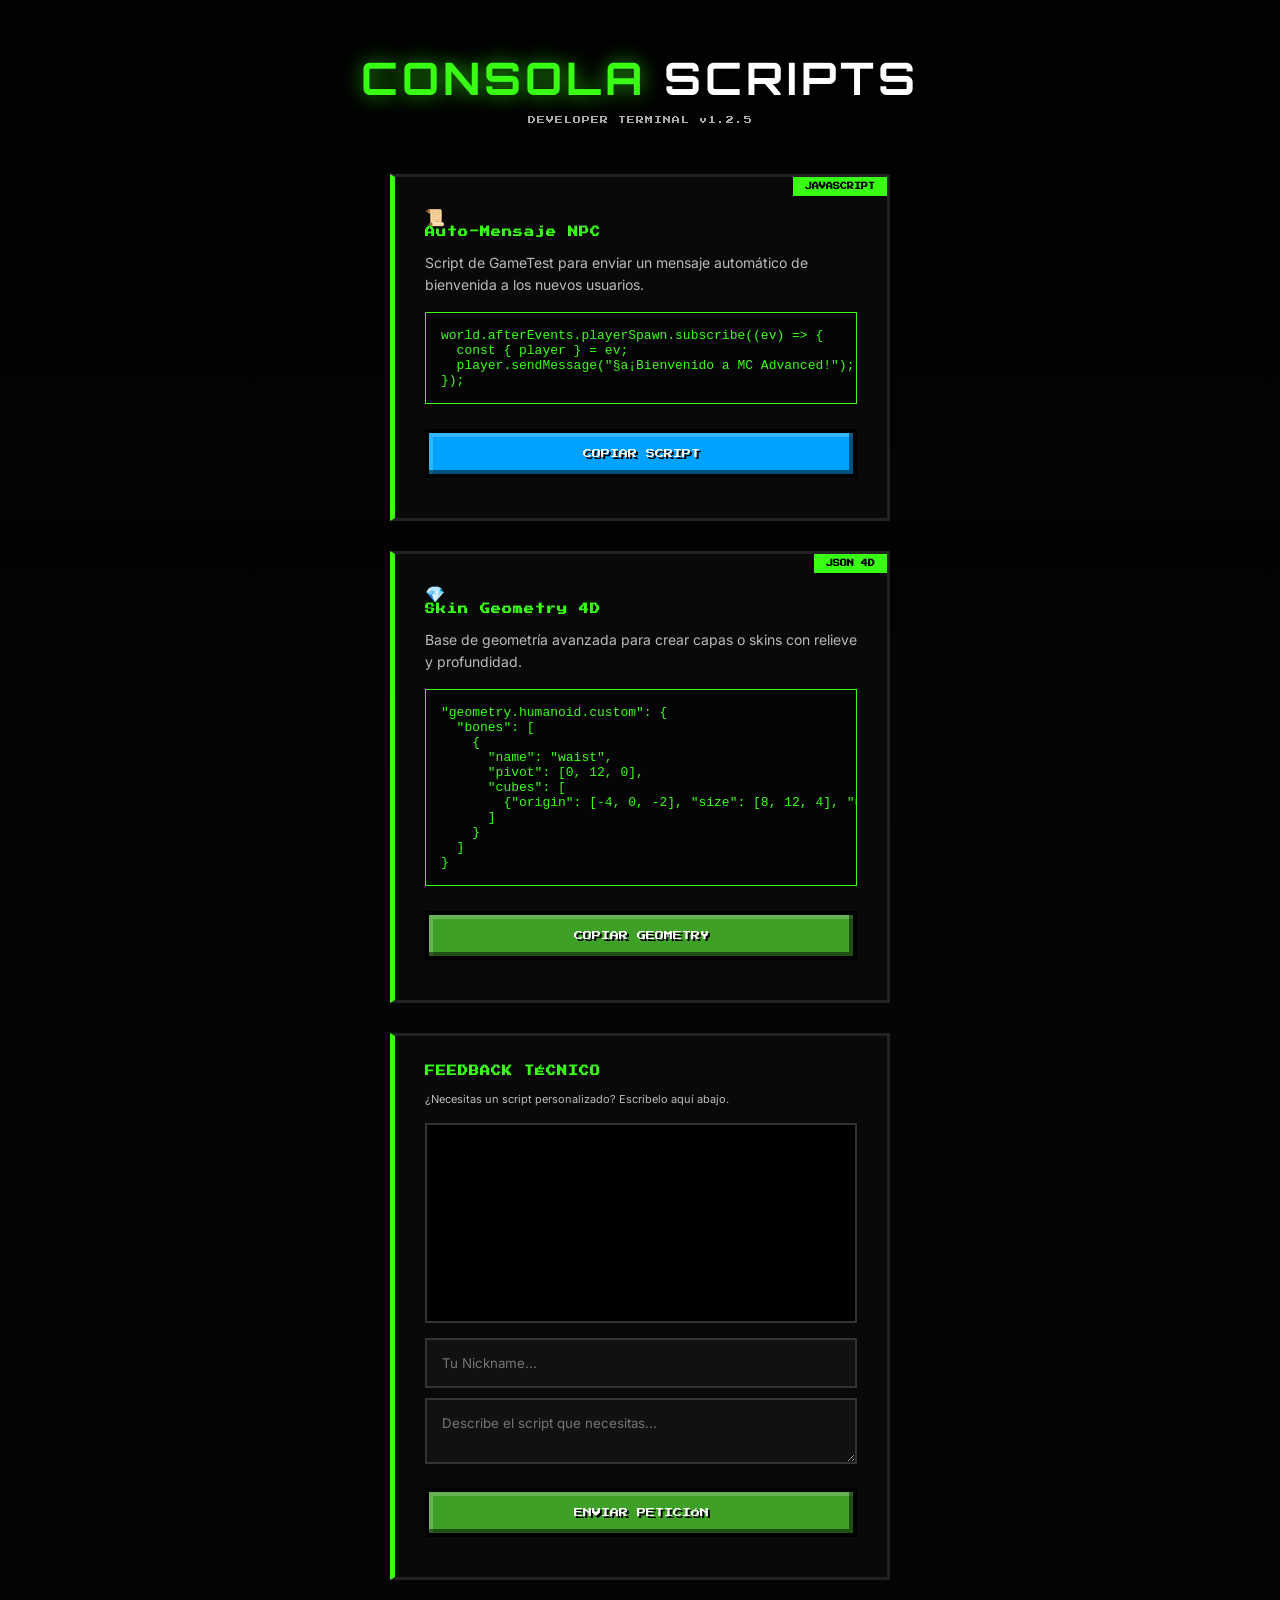
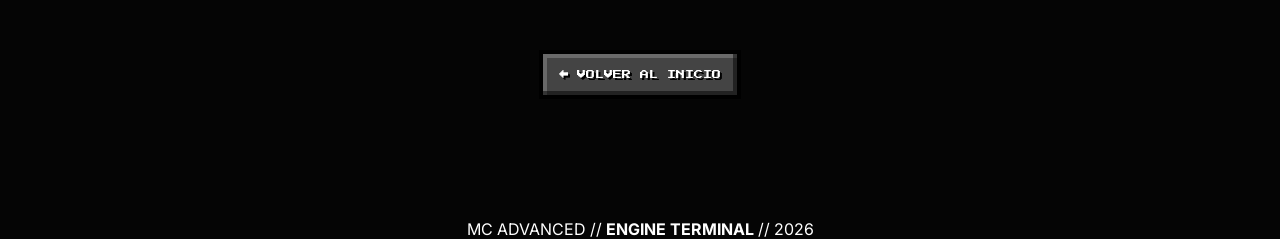
==== commit 9a6fa8cc: "Add files via upload" ====
--- a/funciones.html
+++ b/funciones.html
@@ -4,63 +4,47 @@
     <meta charset="UTF-8">
     <meta name="viewport" content="width=device-width, initial-scale=1.0">
     <title>Consola de Scripts | MC Advanced</title>
+    <link href="https://fonts.googleapis.com/css2?family=Orbitron:wght@700&family=Press+Start+2P&family=Fira+Code:wght@400;500&display=swap" rel="stylesheet">
     <link rel="stylesheet" href="style.css">
-    <link href="https://fonts.googleapis.com/css2?family=Orbitron:wght@400;700&family=Press+Start+2P&family=Fira+Code:wght@400;500&display=swap" rel="stylesheet">
 </head>
 <body>
-    <div id="loader">
-        <div class="creeper-face-pixel">
-            <div class="pixel-eye"></div>
-            <div class="pixel-eye"></div>
-            <div class="pixel-mouth"></div>
-        </div>
-        <h2 class="mc-font">TERMINAL DE SCRIPTS</h2>
-        <div class="loading-bar-mc"><div class="fill"></div></div>
-    </div>
-
-    <div class="mc-dirt-bg"></div>
+    <div class="mc-anime-bg"></div>
 
     <header class="main-header">
-        <div class="logo-container">
-            <h1 class="neon-text-pro">CONSOLA <span class="edition">TÉCNICA</span></h1>
-            <div class="version-badge">MODO DESARROLLADOR v1.26.10.4</div>
+        <div class="header-content">
+            <h1 class="neon-text-pro">CONSOLA <span class="white">SCRIPTS</span></h1>
+            <p class="mc-font" style="font-size: 8px; color: #aaa;">DEVELOPER TERMINAL v1.2.5</p>
         </div>
     </header>
 
-    <main class="mc-menu-container">
+    <main class="container">
         
-        <section class="mc-card-pro">
-            <div class="card-header-mc">
-                <span class="dot red"></span>
-                <span class="dot yellow"></span>
-                <span class="dot green"></span>
-                <span class="mc-label">GAMETEST.JS</span>
-            </div>
-            <div class="mc-info">
-                <h2 class="mc-font">Auto-Mensaje NPC</h2>
-                <p>Script para que el servidor salude a los nuevos jugadores.</p>
-                <div class="code-terminal-mc">
-                    <pre id="code1"><code>world.afterEvents.playerSpawn.subscribe((ev) => {
+        <section class="mc-card-pro highlight-card">
+            <div class="card-tag">JAVASCRIPT</div>
+            <div class="card-icon">📜</div>
+            <h2 class="mc-font">Auto-Mensaje NPC</h2>
+            <p class="description">Script de GameTest para enviar un mensaje automático de bienvenida a los nuevos usuarios.</p>
+            
+            <div class="code-terminal-mc">
+<pre id="code1"><code>world.afterEvents.playerSpawn.subscribe((ev) => {
   const { player } = ev;
   player.sendMessage("§a¡Bienvenido a MC Advanced!");
 });</code></pre>
-                </div>
-                <button class="mc-btn mc-btn-blue" onclick="copiarCodigo(document.getElementById('code1').innerText)">COPIAR SCRIPT</button>
             </div>
+            
+            <button class="mc-btn mc-btn-blue" onclick="copiarCodigo(document.getElementById('code1').innerText)">
+                COPIAR SCRIPT
+            </button>
         </section>
 
         <section class="mc-card-pro">
-            <div class="card-header-mc">
-                <span class="dot red"></span>
-                <span class="dot yellow"></span>
-                <span class="dot green"></span>
-                <span class="mc-label">GEOMETRY.JSON</span>
-            </div>
-            <div class="mc-info">
-                <h2 class="mc-font">Skin Geometry 4D</h2>
-                <p>Base de geometría para capas o skins con relieve.</p>
-                <div class="code-terminal-mc">
-                    <pre id="code2"><code>"geometry.humanoid.custom": {
+            <div class="card-tag">JSON 4D</div>
+            <div class="card-icon">💎</div>
+            <h2 class="mc-font">Skin Geometry 4D</h2>
+            <p class="description">Base de geometría avanzada para crear capas o skins con relieve y profundidad.</p>
+            
+            <div class="code-terminal-mc">
+<pre id="code2"><code>"geometry.humanoid.custom": {
   "bones": [
     {
       "name": "waist",
@@ -71,36 +55,35 @@
     }
   ]
 }</code></pre>
+            </div>
+            
+            <button class="mc-btn mc-btn-green" onclick="copiarCodigo(document.getElementById('code2').innerText)">
+                COPIAR GEOMETRY
+            </button>
+        </section>
+
+        <section class="mc-card-pro chat-section">
+            <h2 class="mc-font">FEEDBACK TÉCNICO</h2>
+            <p class="description" style="font-size: 11px;">¿Necesitas un script personalizado? Escríbelo aquí abajo.</p>
+            
+            <div id="comments-display" class="mc-chat-box">
                 </div>
-                <button class="mc-btn mc-btn-green" onclick="copiarCodigo(document.getElementById('code2').innerText)">COPIAR GEOMETRY</button>
+            
+            <div class="mc-input-group">
+                <input type="text" id="user-name" placeholder="Tu Nickname..." class="mc-input">
+                <textarea id="user-comment" placeholder="Describe el script que necesitas..." class="mc-input" rows="2"></textarea>
+                <button onclick="enviarComentario()" class="mc-btn mc-btn-green w-100">ENVIAR PETICIÓN</button>
             </div>
         </section>
 
-        <section class="mc-card-pro">
-            <div class="card-header-mc">
-                <span class="dot red"></span>
-                <span class="dot yellow"></span>
-                <span class="dot green"></span>
-                <span class="mc-label">COMMAND.MC</span>
-            </div>
-            <div class="mc-info">
-                <h2 class="mc-font">Clear Lag Básico</h2>
-                <p>Comando para limpiar entidades sueltas y reducir el lag.</p>
-                <div class="code-terminal-mc">
-                    <pre id="code3"><code>/kill @e[type=item]</code></pre>
-                </div>
-                <button class="mc-btn mc-btn-gray" onclick="copiarCodigo(document.getElementById('code3').innerText)">COPIAR COMANDO</button>
-            </div>
-        </section>
-
-        <div class="back-area">
-            <a href="index.html" class="mc-btn mc-btn-gray">← REGRESAR AL INICIO</a>
+        <div style="margin-top: 30px; margin-bottom: 50px;">
+            <a href="index.html" class="mc-btn mc-btn-gray">← VOLVER AL INICIO</a>
         </div>
 
     </main>
 
     <footer class="mc-footer">
-        <p>TERMINAL_SYSTEM // 2026 // <strong>ERICKDEV</strong></p>
+        <p>MC ADVANCED // <strong>ENGINE TERMINAL</strong> // 2026</p>
     </footer>
 
     <script src="script.js"></script>
--- a/style.css
+++ b/style.css
@@ -1,20 +1,20 @@
 /* =========================================
-   MC ADVANCED - ESTILO SUPREMO MINECRAFT
+   MC ADVANCED - CORE VISUAL v5.0 (FINAL)
    ========================================= */
 
-@import url('https://fonts.googleapis.com/css2?family=Orbitron:wght@400;700&family=Press+Start+2P&family=Inter:wght@300;400;700&display=swap');
-
-/* Configuración General */
+@import url('https://fonts.googleapis.com/css2?family=Orbitron:wght@700&family=Press+Start+2P&family=Inter:wght@400;700&display=swap');
+
+/* Reset y Optimización */
 * { 
     margin: 0; 
     padding: 0; 
     box-sizing: border-box; 
-    image-rendering: pixelated; /* Hace que todo se vea más retro/Minecraft */
+    image-rendering: pixelated; /* Mantiene los bordes nítidos tipo pixel-art */
 }
 
 body {
-    background-color: #000;
-    color: #fff;
+    background-color: #050505;
+    color: #ffffff;
     font-family: 'Inter', sans-serif;
     display: flex;
     flex-direction: column;
@@ -23,146 +23,192 @@
     overflow-x: hidden;
 }
 
-/* Fondo de Tierra de Minecraft */
-.mc-dirt-bg {
+/* 1. FONDO DINÁMICO (Anime & Minecraft) */
+.mc-anime-bg {
     position: fixed;
     top: 0; left: 0; width: 100%; height: 100%;
-    background: linear-gradient(rgba(0,0,0,0.8), rgba(0,0,0,0.9)), 
-                url('https://www.minecraft.net/etc.clientlibs/minecraft/clientlibs/main/resources/img/dirt.png');
-    background-size: 64px;
+    /* Capa de oscuridad sobre la imagen para que el texto resalte */
+    background: linear-gradient(180deg, rgba(0,0,0,0.6) 0%, rgba(5,5,5,0.95) 100%), 
+                url('https://wallpaperaccess.com/full/1512411.jpg');
+    background-size: cover;
+    background-position: center;
     z-index: -1;
 }
 
-/* --- PANTALLA DE CARGA (MOJANG STYLE) --- */
-#loader {
-    position: fixed;
-    top: 0; left: 0; width: 100vw; height: 100vh;
-    background: #000;
+/* 2. HEADER Y TÍTULOS */
+.main-header {
+    text-align: center;
+    padding: 50px 20px;
+}
+
+.neon-text-pro {
+    font-family: 'Orbitron', sans-serif;
+    color: #39FF14;
+    font-size: 2.8rem;
+    text-shadow: 0 0 20px rgba(57, 255, 20, 0.7);
+    letter-spacing: 4px;
+    margin-bottom: 10px;
+}
+
+.white { color: #fff; text-shadow: none; }
+
+.mc-font {
+    font-family: 'Press Start 2P', cursive;
+    font-size: 10px;
+    color: #39FF14;
+    letter-spacing: 1px;
+}
+
+/* 3. CONTENEDOR DE TARJETAS (DISEÑO AVANZADO) */
+.container {
+    width: 95%;
+    max-width: 1100px;
     display: flex;
     flex-direction: column;
-    justify-content: center;
     align-items: center;
-    z-index: 10000;
-    transition: opacity 0.8s ease;
-}
-
-.creeper-face-pixel {
-    width: 80px;
-    height: 80px;
+    padding-bottom: 60px;
+}
+
+.mc-card-pro {
+    background: rgba(10, 10, 10, 0.9);
+    border: 3px solid #222;
+    border-left: 5px solid #39FF14; /* Borde verde distintivo */
+    padding: 30px;
+    margin-bottom: 30px;
+    width: 100%;
+    max-width: 500px;
+    position: relative;
+    transition: 0.3s ease;
+}
+
+.mc-card-pro:hover {
+    border-color: #39FF14;
+    transform: translateX(5px);
+    box-shadow: -10px 0 20px rgba(57, 255, 20, 0.1);
+}
+
+.card-tag {
+    position: absolute;
+    top: 0; right: 0;
     background: #39FF14;
-    display: grid;
-    grid-template-columns: repeat(8, 1fr);
-    grid-template-rows: repeat(8, 1fr);
-    border: 4px solid #000;
-    margin-bottom: 20px;
-}
-
-.pixel-eye { background: #000; grid-area: 2 / 2 / 4 / 4; }
-.pixel-eye:nth-child(2) { grid-area: 2 / 6 / 4 / 8; }
-.pixel-mouth { background: #000; grid-area: 5 / 3 / 9 / 7; clip-path: polygon(0 0, 100% 0, 100% 100%, 75% 100%, 75% 50%, 25% 50%, 25% 100%, 0 100%); }
-
-.loading-bar-mc {
-    width: 250px;
-    height: 10px;
-    background: #333;
-    border: 2px solid #fff;
-    margin-top: 20px;
-}
-
-.fill {
-    width: 0%;
-    height: 100%;
-    background: #39FF14;
-    transition: width 3s linear;
-}
-
-/* --- BOTONES ESTILO MINECRAFT (CUADRADOS) --- */
+    color: #000;
+    font-family: 'Press Start 2P';
+    font-size: 7px;
+    padding: 6px 12px;
+    font-weight: bold;
+}
+
+.description {
+    font-size: 14px;
+    color: #bbb;
+    margin: 15px 0;
+    line-height: 1.6;
+}
+
+/* 4. BOTONES TIPO BLOQUE MC (MEJORADOS) */
 .mc-btn {
     display: inline-block;
-    background: #666;
-    border: 3px solid #000;
-    box-shadow: inset -4px -4px 0px #333, inset 4px 4px 0px #aaa;
+    width: 100%;
+    border: 4px solid #000;
+    /* Efecto de relieve 3D de Minecraft */
+    box-shadow: inset -4px -4px 0px rgba(0,0,0,0.5), 
+                inset 4px 4px 0px rgba(255,255,255,0.2);
     color: white;
-    padding: 12px 20px;
+    padding: 16px;
     text-shadow: 2px 2px #000;
     font-family: 'Press Start 2P', cursive;
-    font-size: 10px;
-    cursor: pointer;
+    font-size: 9px;
     text-decoration: none;
     text-align: center;
-    transition: 0.1s;
-    margin: 5px;
-}
-
-.mc-btn:hover { background: #777; border-color: #fff; }
-.mc-btn:active { box-shadow: inset 4px 4px 0px #333, inset -4px -4px 0px #aaa; transform: translateY(2px); }
-
-.mc-btn-green { background: #3fa027; box-shadow: inset -4px -4px 0px #2a6b1a, inset 4px 4px 0px #6fd155; }
-.mc-btn-blue { background: #00a2ff; box-shadow: inset -4px -4px 0px #0070b3, inset 4px 4px 0px #5ecbff; }
-.mc-btn-gray { background: #444; box-shadow: inset -4px -4px 0px #222, inset 4px 4px 0px #888; }
-
-/* --- TARJETAS TIPO MENÚ --- */
-.mc-card-pro {
-    background: rgba(0, 0, 0, 0.6);
-    border: 4px solid #555;
-    padding: 20px;
-    border-radius: 0; /* Minecraft es cuadrado */
-    margin-bottom: 25px;
-    max-width: 500px;
-    width: 90%;
-    text-align: center;
-}
-
-.mc-thumb {
-    width: 100%;
-    border: 3px solid #555;
-    margin-bottom: 15px;
-}
-
-.mc-font {
-    font-family: 'Press Start 2P', cursive;
-    font-size: 14px;
-    color: #39FF14;
-    margin-bottom: 10px;
-    line-height: 1.5;
-}
-
-/* --- CHAT DE COMUNIDAD --- */
+    cursor: pointer;
+    margin: 10px 0;
+}
+
+.mc-btn-green { background: #3fa027; }
+.mc-btn-blue { background: #00a2ff; }
+.mc-btn-gray { background: #444; }
+
+.mc-btn:active {
+    transform: scale(0.97);
+    box-shadow: inset 4px 4px 0px rgba(0,0,0,0.6);
+}
+
+/* 5. SISTEMA DE CHAT / COMENTARIOS */
 .mc-chat-box {
     background: #000;
-    border: 2px solid #555;
+    border: 2px solid #333;
     height: 200px;
-    overflow-y: scroll;
-    padding: 10px;
+    overflow-y: auto;
+    padding: 15px;
+    margin-bottom: 15px;
     text-align: left;
-    margin: 10px 0;
-}
-
-.comment-item { border-bottom: 1px solid #222; padding: 5px 0; }
-.comment-user { color: #39FF14; font-family: 'Press Start 2P'; font-size: 8px; }
-.comment-text { color: #fff; font-size: 13px; margin-left: 5px; }
+}
+
+.comment-item {
+    border-bottom: 1px solid #1a1a1a;
+    padding: 10px 0;
+    animation: slideIn 0.3s ease-out;
+}
+
+.comment-user { 
+    color: #39FF14; 
+    font-family: 'Press Start 2P'; 
+    font-size: 7px; 
+    display: block;
+}
 
 .mc-input {
     width: 100%;
     background: #111;
-    border: 2px solid #555;
+    border: 2px solid #333;
     color: #fff;
-    padding: 10px;
+    padding: 15px;
+    font-family: 'Inter', sans-serif;
     margin-bottom: 10px;
-    font-family: 'Inter', sans-serif;
-}
-
-/* Títulos Neón */
-.neon-text-pro {
-    font-family: 'Orbitron', sans-serif;
+}
+
+.mc-input:focus {
+    border-color: #39FF14;
+    outline: none;
+}
+
+/* 6. TERMINAL DE CÓDIGO (Para funciones.html) */
+.code-terminal-mc {
+    background: #050505;
+    border: 1px solid #39FF14;
+    padding: 15px;
+    overflow-x: auto;
+    margin: 15px 0;
+    text-align: left;
+}
+
+code {
+    font-family: 'Consolas', monospace;
     color: #39FF14;
-    font-size: 2.2rem;
-    text-shadow: 0 0 15px rgba(57, 255, 20, 0.5);
-    margin: 20px 0;
-}
-
-/* Responsive */
+    font-size: 13px;
+}
+
+/* 7. NOTIFICACIÓN FLOTANTE (Toast) */
+.mc-toast {
+    position: fixed;
+    bottom: 20px;
+    background: #39FF14;
+    color: #000;
+    padding: 12px 25px;
+    font-family: 'Press Start 2P';
+    font-size: 8px;
+    border: 4px solid #000;
+    z-index: 9999;
+}
+
+/* Animaciones */
+@keyframes slideIn {
+    from { opacity: 0; transform: translateX(-10px); }
+    to { opacity: 1; transform: translateX(0); }
+}
+
+/* Ajustes para Celulares */
 @media (max-width: 600px) {
-    .neon-text-pro { font-size: 1.5rem; }
-    .mc-btn { font-size: 8px; padding: 10px; }
-}
+    .neon-text-pro { font-size: 1.8rem; }
+    .mc-card-pro { padding: 20px; width: 95%; }
+}
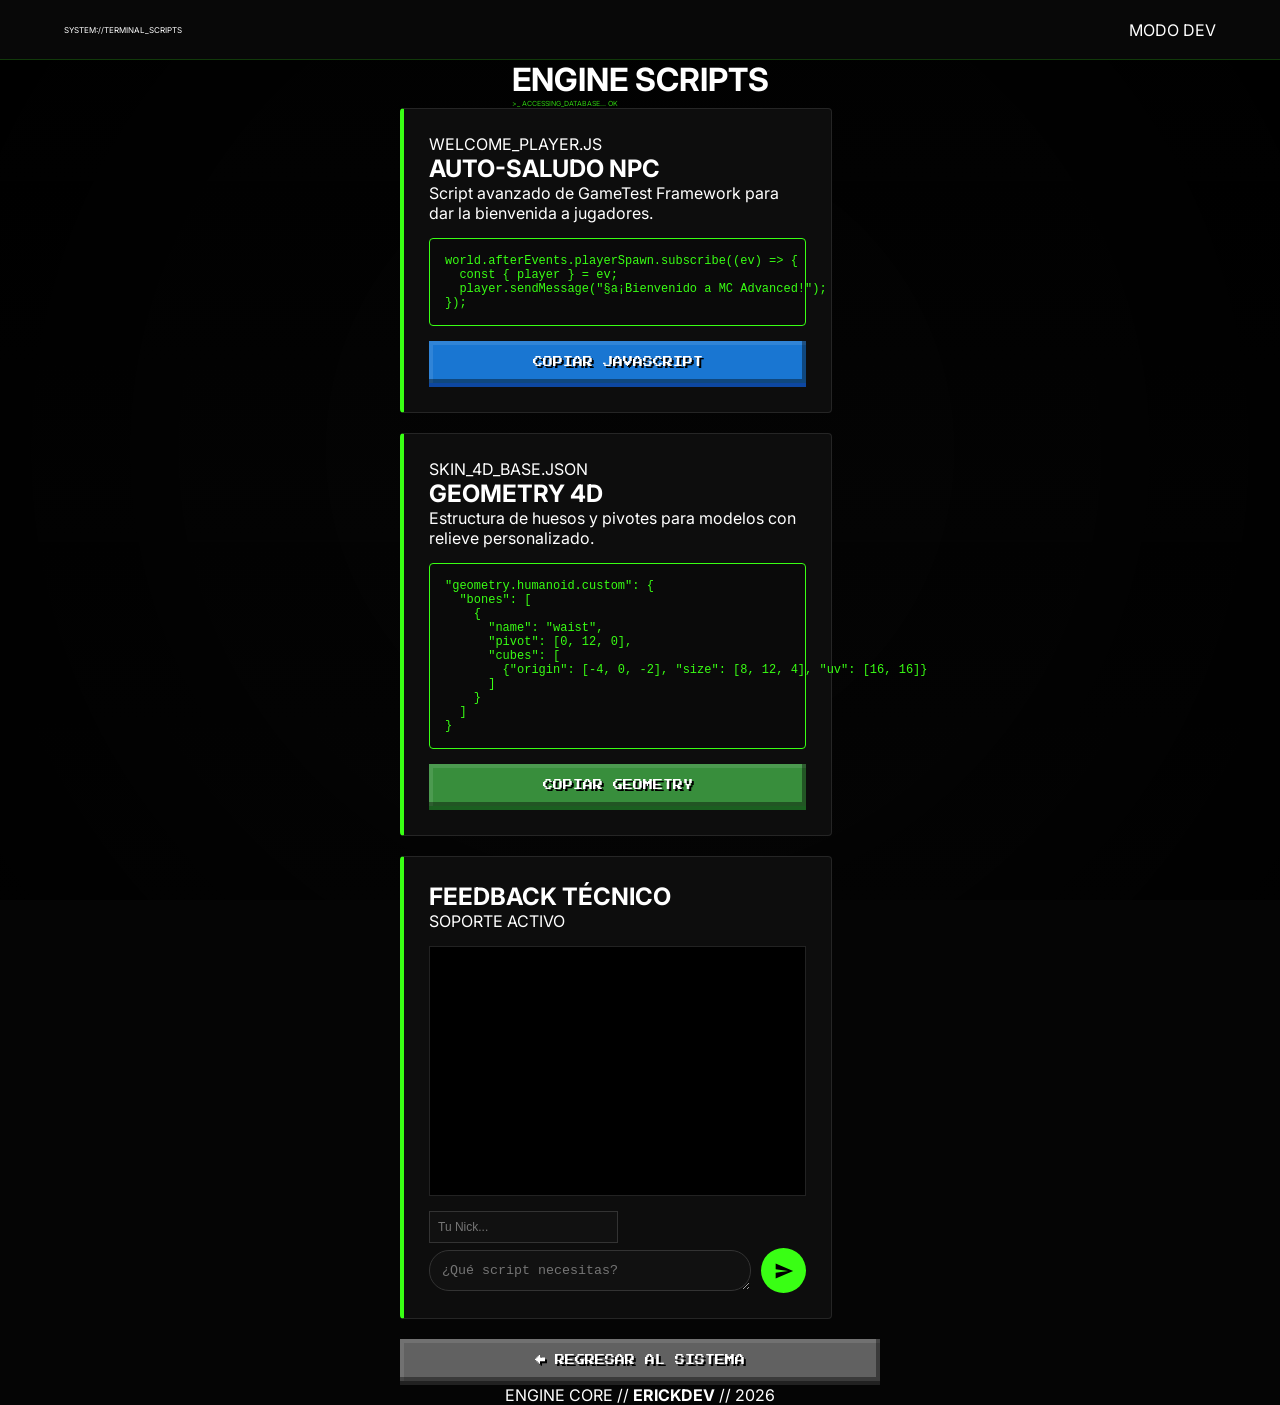
==== commit a918d27a: "Add files via upload" ====
--- a/funciones.html
+++ b/funciones.html
@@ -2,48 +2,77 @@
 <html lang="es">
 <head>
     <meta charset="UTF-8">
-    <meta name="viewport" content="width=device-width, initial-scale=1.0">
-    <title>Consola de Scripts | MC Advanced</title>
-    <link href="https://fonts.googleapis.com/css2?family=Orbitron:wght@700&family=Press+Start+2P&family=Fira+Code:wght@400;500&display=swap" rel="stylesheet">
+    <meta name="viewport" content="width=device-width, initial-scale=1.0, maximum-scale=1.0, user-scalable=no">
+    <title>TERMINAL ENGINE | MC Advanced</title>
+    <link href="https://fonts.googleapis.com/css2?family=Orbitron:wght@700&family=Press+Start+2P&family=Fira+Code:wght@400;600&family=Inter:wght@400;700&display=swap" rel="stylesheet">
     <link rel="stylesheet" href="style.css">
 </head>
 <body>
     <div class="mc-anime-bg"></div>
+    <div class="vignette"></div>
+
+    <nav class="app-bar">
+        <div class="app-bar-content">
+            <span class="mc-font" style="font-size: 8px;">SYSTEM://TERMINAL_SCRIPTS</span>
+            <div class="status-chip">MODO DEV</div>
+        </div>
+    </nav>
 
     <header class="main-header">
         <div class="header-content">
-            <h1 class="neon-text-pro">CONSOLA <span class="white">SCRIPTS</span></h1>
-            <p class="mc-font" style="font-size: 8px; color: #aaa;">DEVELOPER TERMINAL v1.2.5</p>
+            <h1 class="neon-text-pro">ENGINE <span class="white">SCRIPTS</span></h1>
+            <p class="mc-font" style="font-size: 7px; color: #39FF14; opacity: 0.8;">>_ ACCESSING_DATABASE... OK</p>
         </div>
     </header>
 
     <main class="container">
         
-        <section class="mc-card-pro highlight-card">
-            <div class="card-tag">JAVASCRIPT</div>
-            <div class="card-icon">📜</div>
-            <h2 class="mc-font">Auto-Mensaje NPC</h2>
-            <p class="description">Script de GameTest para enviar un mensaje automático de bienvenida a los nuevos usuarios.</p>
-            
-            <div class="code-terminal-mc">
+        <section class="mc-card-pro tech-card">
+            <div class="card-header-mc">
+                <div class="window-dots">
+                    <span class="w-dot red"></span>
+                    <span class="w-dot yellow"></span>
+                    <span class="w-dot green"></span>
+                </div>
+                <span class="mc-label">WELCOME_PLAYER.JS</span>
+            </div>
+
+            <div class="card-body">
+                <div class="tech-info">
+                    <h2 class="mc-font">AUTO-SALUDO NPC</h2>
+                    <p class="description">Script avanzado de GameTest Framework para dar la bienvenida a jugadores.</p>
+                </div>
+                
+                <div class="code-terminal-mc">
 <pre id="code1"><code>world.afterEvents.playerSpawn.subscribe((ev) => {
   const { player } = ev;
   player.sendMessage("§a¡Bienvenido a MC Advanced!");
 });</code></pre>
+                </div>
+                
+                <button class="mc-btn mc-btn-blue big-btn" onclick="copiarCodigo(document.getElementById('code1').innerText)">
+                    COPIAR JAVASCRIPT
+                </button>
             </div>
-            
-            <button class="mc-btn mc-btn-blue" onclick="copiarCodigo(document.getElementById('code1').innerText)">
-                COPIAR SCRIPT
-            </button>
         </section>
 
-        <section class="mc-card-pro">
-            <div class="card-tag">JSON 4D</div>
-            <div class="card-icon">💎</div>
-            <h2 class="mc-font">Skin Geometry 4D</h2>
-            <p class="description">Base de geometría avanzada para crear capas o skins con relieve y profundidad.</p>
-            
-            <div class="code-terminal-mc">
+        <section class="mc-card-pro tech-card">
+            <div class="card-header-mc">
+                <div class="window-dots">
+                    <span class="w-dot red"></span>
+                    <span class="w-dot yellow"></span>
+                    <span class="w-dot green"></span>
+                </div>
+                <span class="mc-label">SKIN_4D_BASE.JSON</span>
+            </div>
+
+            <div class="card-body">
+                <div class="tech-info">
+                    <h2 class="mc-font">GEOMETRY 4D</h2>
+                    <p class="description">Estructura de huesos y pivotes para modelos con relieve personalizado.</p>
+                </div>
+                
+                <div class="code-terminal-mc">
 <pre id="code2"><code>"geometry.humanoid.custom": {
   "bones": [
     {
@@ -55,35 +84,42 @@
     }
   ]
 }</code></pre>
+                </div>
+                
+                <button class="mc-btn mc-btn-green big-btn" onclick="copiarCodigo(document.getElementById('code2').innerText)">
+                    COPIAR GEOMETRY
+                </button>
             </div>
-            
-            <button class="mc-btn mc-btn-green" onclick="copiarCodigo(document.getElementById('code2').innerText)">
-                COPIAR GEOMETRY
-            </button>
         </section>
 
         <section class="mc-card-pro chat-section">
-            <h2 class="mc-font">FEEDBACK TÉCNICO</h2>
-            <p class="description" style="font-size: 11px;">¿Necesitas un script personalizado? Escríbelo aquí abajo.</p>
+            <div class="chat-header">
+                <h2 class="mc-font">FEEDBACK TÉCNICO</h2>
+                <div class="online-indicator"><span class="dot pulse"></span> SOPORTE ACTIVO</div>
+            </div>
             
             <div id="comments-display" class="mc-chat-box">
                 </div>
             
-            <div class="mc-input-group">
-                <input type="text" id="user-name" placeholder="Tu Nickname..." class="mc-input">
-                <textarea id="user-comment" placeholder="Describe el script que necesitas..." class="mc-input" rows="2"></textarea>
-                <button onclick="enviarComentario()" class="mc-btn mc-btn-green w-100">ENVIAR PETICIÓN</button>
+            <div class="mc-input-area">
+                <input type="text" id="user-name" placeholder="Tu Nick..." class="mc-input-small">
+                <div class="input-wrapper">
+                    <textarea id="user-comment" placeholder="¿Qué script necesitas?" class="mc-input" rows="1"></textarea>
+                    <button onclick="enviarComentario()" class="send-btn">
+                        <svg viewBox="0 0 24 24"><path d="M2.01 21L23 12 2.01 3 2 10l15 2-15 2z"/></svg>
+                    </button>
+                </div>
             </div>
         </section>
 
-        <div style="margin-top: 30px; margin-bottom: 50px;">
-            <a href="index.html" class="mc-btn mc-btn-gray">← VOLVER AL INICIO</a>
+        <div class="back-area">
+            <a href="index.html" class="mc-btn mc-btn-gray">← REGRESAR AL SISTEMA</a>
         </div>
 
     </main>
 
     <footer class="mc-footer">
-        <p>MC ADVANCED // <strong>ENGINE TERMINAL</strong> // 2026</p>
+        <p>ENGINE CORE // <strong>ERICKDEV</strong> // 2026</p>
     </footer>
 
     <script src="script.js"></script>
--- a/style.css
+++ b/style.css
@@ -1,15 +1,16 @@
 /* =========================================
-   MC ADVANCED - CORE VISUAL v5.0 (FINAL)
+   MC ADVANCED - CORE VISUAL v6.0 (ULTRA-PRO)
    ========================================= */
 
-@import url('https://fonts.googleapis.com/css2?family=Orbitron:wght@700&family=Press+Start+2P&family=Inter:wght@400;700&display=swap');
-
-/* Reset y Optimización */
+@import url('https://fonts.googleapis.com/css2?family=Orbitron:wght@700&family=Press+Start+2P&family=Inter:wght@400;600;800&display=swap');
+
+/* 1. RESET Y OPTIMIZACIÓN MÓVIL */
 * { 
     margin: 0; 
     padding: 0; 
     box-sizing: border-box; 
-    image-rendering: pixelated; /* Mantiene los bordes nítidos tipo pixel-art */
+    image-rendering: pixelated; 
+    -webkit-tap-highlight-color: transparent; /* Quita el cuadro azul al tocar en Android */
 }
 
 body {
@@ -21,194 +22,205 @@
     align-items: center;
     min-height: 100vh;
     overflow-x: hidden;
-}
-
-/* 1. FONDO DINÁMICO (Anime & Minecraft) */
+    padding-top: 60px; /* Espacio para la App Bar */
+}
+
+/* 2. CAPAS DE FONDO Y PROFUNDIDAD */
 .mc-anime-bg {
     position: fixed;
     top: 0; left: 0; width: 100%; height: 100%;
-    /* Capa de oscuridad sobre la imagen para que el texto resalte */
-    background: linear-gradient(180deg, rgba(0,0,0,0.6) 0%, rgba(5,5,5,0.95) 100%), 
+    background: linear-gradient(180deg, rgba(0,0,0,0.5) 0%, #050505 100%), 
                 url('https://wallpaperaccess.com/full/1512411.jpg');
     background-size: cover;
     background-position: center;
+    z-index: -2;
+}
+
+.vignette {
+    position: fixed;
+    top: 0; left: 0; width: 100%; height: 100%;
+    background: radial-gradient(circle, transparent 40%, rgba(0,0,0,0.8) 100%);
+    pointer-events: none;
     z-index: -1;
 }
 
-/* 2. HEADER Y TÍTULOS */
-.main-header {
-    text-align: center;
-    padding: 50px 20px;
-}
-
-.neon-text-pro {
-    font-family: 'Orbitron', sans-serif;
-    color: #39FF14;
-    font-size: 2.8rem;
-    text-shadow: 0 0 20px rgba(57, 255, 20, 0.7);
-    letter-spacing: 4px;
-    margin-bottom: 10px;
-}
-
-.white { color: #fff; text-shadow: none; }
-
-.mc-font {
+/* 3. APP BAR (ESTILO ANDROID) */
+.app-bar {
+    position: fixed;
+    top: 0; width: 100%; height: 60px;
+    background: rgba(10, 10, 10, 0.8);
+    backdrop-filter: blur(15px);
+    border-bottom: 1px solid rgba(57, 255, 20, 0.2);
+    z-index: 1000;
+    display: flex;
+    align-items: center;
+}
+
+.app-bar-content {
+    width: 90%;
+    margin: 0 auto;
+    display: flex;
+    justify-content: space-between;
+    align-items: center;
+}
+
+/* MENÚ TRES PUNTOS */
+.dots-btn {
+    background: none; border: none;
+    display: flex; flex-direction: column; gap: 4px;
+    cursor: pointer; padding: 10px;
+}
+
+.dots-btn span {
+    width: 4px; height: 4px;
+    background: #39FF14;
+    border-radius: 50%;
+    box-shadow: 0 0 5px #39FF14;
+}
+
+.dropdown-content {
+    display: none;
+    position: absolute;
+    right: 5%; top: 60px;
+    background: rgba(20, 20, 20, 0.95);
+    border: 1px solid #39FF14;
+    min-width: 150px;
+    box-shadow: 0 10px 30px rgba(0,0,0,0.5);
+    z-index: 1001;
+}
+
+.dropdown-content.show { display: block; animation: slideDown 0.3s ease; }
+
+.dropdown-content button {
+    width: 100%; padding: 12px;
+    background: none; border: none;
+    color: white; text-align: left;
+    font-size: 11px; cursor: pointer;
+}
+
+.dropdown-content button:hover { background: rgba(57, 255, 20, 0.1); color: #39FF14; }
+
+/* 4. TARJETAS DETALLADAS */
+.mc-card-pro {
+    background: rgba(15, 15, 15, 0.9);
+    border: 1px solid rgba(255, 255, 255, 0.1);
+    border-left: 4px solid #39FF14;
+    padding: 25px;
+    margin-bottom: 20px;
+    width: 90%;
+    max-width: 480px;
+    border-radius: 4px;
+    transition: 0.3s cubic-bezier(0.4, 0, 0.2, 1);
+}
+
+.mc-card-pro:active { transform: scale(0.98); }
+
+.card-header { display: flex; justify-content: space-between; margin-bottom: 15px; }
+
+.version-label { font-size: 10px; color: #888; font-weight: bold; }
+
+/* 5. BOTONES FLUÍDOS */
+.mc-btn {
+    display: block;
+    width: 100%;
+    padding: 16px;
+    border: none;
     font-family: 'Press Start 2P', cursive;
     font-size: 10px;
-    color: #39FF14;
-    letter-spacing: 1px;
-}
-
-/* 3. CONTENEDOR DE TARJETAS (DISEÑO AVANZADO) */
-.container {
-    width: 95%;
-    max-width: 1100px;
-    display: flex;
-    flex-direction: column;
-    align-items: center;
-    padding-bottom: 60px;
-}
-
-.mc-card-pro {
-    background: rgba(10, 10, 10, 0.9);
-    border: 3px solid #222;
-    border-left: 5px solid #39FF14; /* Borde verde distintivo */
-    padding: 30px;
-    margin-bottom: 30px;
-    width: 100%;
-    max-width: 500px;
+    color: white;
+    text-align: center;
+    text-decoration: none;
+    text-shadow: 2px 2px 0px #000;
     position: relative;
-    transition: 0.3s ease;
-}
-
-.mc-card-pro:hover {
-    border-color: #39FF14;
-    transform: translateX(5px);
-    box-shadow: -10px 0 20px rgba(57, 255, 20, 0.1);
-}
-
-.card-tag {
-    position: absolute;
-    top: 0; right: 0;
-    background: #39FF14;
-    color: #000;
-    font-family: 'Press Start 2P';
-    font-size: 7px;
-    padding: 6px 12px;
-    font-weight: bold;
-}
-
-.description {
-    font-size: 14px;
-    color: #bbb;
-    margin: 15px 0;
-    line-height: 1.6;
-}
-
-/* 4. BOTONES TIPO BLOQUE MC (MEJORADOS) */
-.mc-btn {
-    display: inline-block;
-    width: 100%;
-    border: 4px solid #000;
-    /* Efecto de relieve 3D de Minecraft */
-    box-shadow: inset -4px -4px 0px rgba(0,0,0,0.5), 
-                inset 4px 4px 0px rgba(255,255,255,0.2);
-    color: white;
-    padding: 16px;
-    text-shadow: 2px 2px #000;
-    font-family: 'Press Start 2P', cursive;
-    font-size: 9px;
-    text-decoration: none;
-    text-align: center;
-    cursor: pointer;
-    margin: 10px 0;
-}
-
-.mc-btn-green { background: #3fa027; }
-.mc-btn-blue { background: #00a2ff; }
-.mc-btn-gray { background: #444; }
-
-.mc-btn:active {
-    transform: scale(0.97);
-    box-shadow: inset 4px 4px 0px rgba(0,0,0,0.6);
-}
-
-/* 5. SISTEMA DE CHAT / COMENTARIOS */
+    overflow: hidden;
+    box-shadow: inset -4px -4px 0px rgba(0,0,0,0.4), inset 4px 4px 0px rgba(255,255,255,0.1);
+}
+
+.mc-btn-green { background: #388e3c; border-bottom: 4px solid #1b5e20; }
+.mc-btn-blue { background: #1976d2; border-bottom: 4px solid #0d47a1; }
+.mc-btn-gray { background: #616161; border-bottom: 4px solid #212121; }
+
+.pulse-btn { animation: pulseGreen 2s infinite; }
+
+/* 6. CHAT DE COMUNIDAD (ESTILO APP) */
 .mc-chat-box {
     background: #000;
-    border: 2px solid #333;
-    height: 200px;
+    height: 250px;
     overflow-y: auto;
     padding: 15px;
-    margin-bottom: 15px;
-    text-align: left;
+    margin: 15px 0;
+    display: flex;
+    flex-direction: column; /* Mensajes nuevos abajo */
+    gap: 12px;
+    border: 1px solid #222;
 }
 
 .comment-item {
-    border-bottom: 1px solid #1a1a1a;
-    padding: 10px 0;
-    animation: slideIn 0.3s ease-out;
-}
-
-.comment-user { 
-    color: #39FF14; 
-    font-family: 'Press Start 2P'; 
-    font-size: 7px; 
-    display: block;
-}
-
-.mc-input {
-    width: 100%;
-    background: #111;
-    border: 2px solid #333;
-    color: #fff;
-    padding: 15px;
-    font-family: 'Inter', sans-serif;
-    margin-bottom: 10px;
-}
-
-.mc-input:focus {
-    border-color: #39FF14;
-    outline: none;
-}
-
-/* 6. TERMINAL DE CÓDIGO (Para funciones.html) */
+    background: rgba(255, 255, 255, 0.03);
+    padding: 10px;
+    border-radius: 8px;
+    border-left: 2px solid #39FF14;
+    animation: fadeIn 0.4s ease;
+}
+
+.comment-user { font-weight: 800; font-size: 11px; margin-bottom: 5px; display: block; }
+.comment-text { font-size: 13px; color: #ddd; line-height: 1.4; }
+
+/* ÁREA DE ENTRADA */
+.mc-input-area { margin-top: 10px; }
+
+.input-wrapper { display: flex; gap: 10px; align-items: center; margin-top: 5px; }
+
+.mc-input-small { 
+    background: #111; border: 1px solid #333; color: white;
+    padding: 8px; font-size: 12px; width: 50%;
+}
+
+.mc-input { 
+    flex-grow: 1; background: #111; border: 1px solid #333;
+    color: white; padding: 12px; border-radius: 20px; 
+}
+
+.send-btn {
+    background: #39FF14; border: none; width: 45px; height: 45px;
+    border-radius: 50%; display: flex; align-items: center; justify-content: center;
+    cursor: pointer; transition: 0.2s;
+}
+
+.send-btn svg { width: 20px; height: 20px; fill: #000; }
+.send-btn:active { transform: scale(0.9); }
+
+/* 7. TERMINAL DE SCRIPTS */
 .code-terminal-mc {
-    background: #050505;
+    background: #0a0a0a;
     border: 1px solid #39FF14;
     padding: 15px;
-    overflow-x: auto;
+    border-radius: 4px;
+    font-family: 'Fira Code', monospace;
+    font-size: 12px;
+    color: #39FF14;
     margin: 15px 0;
-    text-align: left;
-}
-
-code {
-    font-family: 'Consolas', monospace;
-    color: #39FF14;
-    font-size: 13px;
-}
-
-/* 7. NOTIFICACIÓN FLOTANTE (Toast) */
-.mc-toast {
-    position: fixed;
-    bottom: 20px;
-    background: #39FF14;
-    color: #000;
-    padding: 12px 25px;
-    font-family: 'Press Start 2P';
-    font-size: 8px;
-    border: 4px solid #000;
-    z-index: 9999;
-}
-
-/* Animaciones */
-@keyframes slideIn {
-    from { opacity: 0; transform: translateX(-10px); }
-    to { opacity: 1; transform: translateX(0); }
-}
-
-/* Ajustes para Celulares */
+}
+
+/* ANIMACIONES */
+@keyframes pulseGreen {
+    0% { box-shadow: 0 0 0 0 rgba(57, 255, 20, 0.4); }
+    70% { box-shadow: 0 0 0 15px rgba(57, 255, 20, 0); }
+    100% { box-shadow: 0 0 0 0 rgba(57, 255, 20, 0); }
+}
+
+@keyframes slideDown {
+    from { opacity: 0; transform: translateY(-10px); }
+    to { opacity: 1; transform: translateY(0); }
+}
+
+@keyframes fadeIn {
+    from { opacity: 0; transform: translateY(10px); }
+    to { opacity: 1; transform: translateY(0); }
+}
+
+/* ADAPTACIÓN ANDROID FINAL */
 @media (max-width: 600px) {
-    .neon-text-pro { font-size: 1.8rem; }
-    .mc-card-pro { padding: 20px; width: 95%; }
-}
+    .neon-text-pro { font-size: 2rem; }
+    .mc-card-pro { width: 95%; padding: 20px; }
+}
